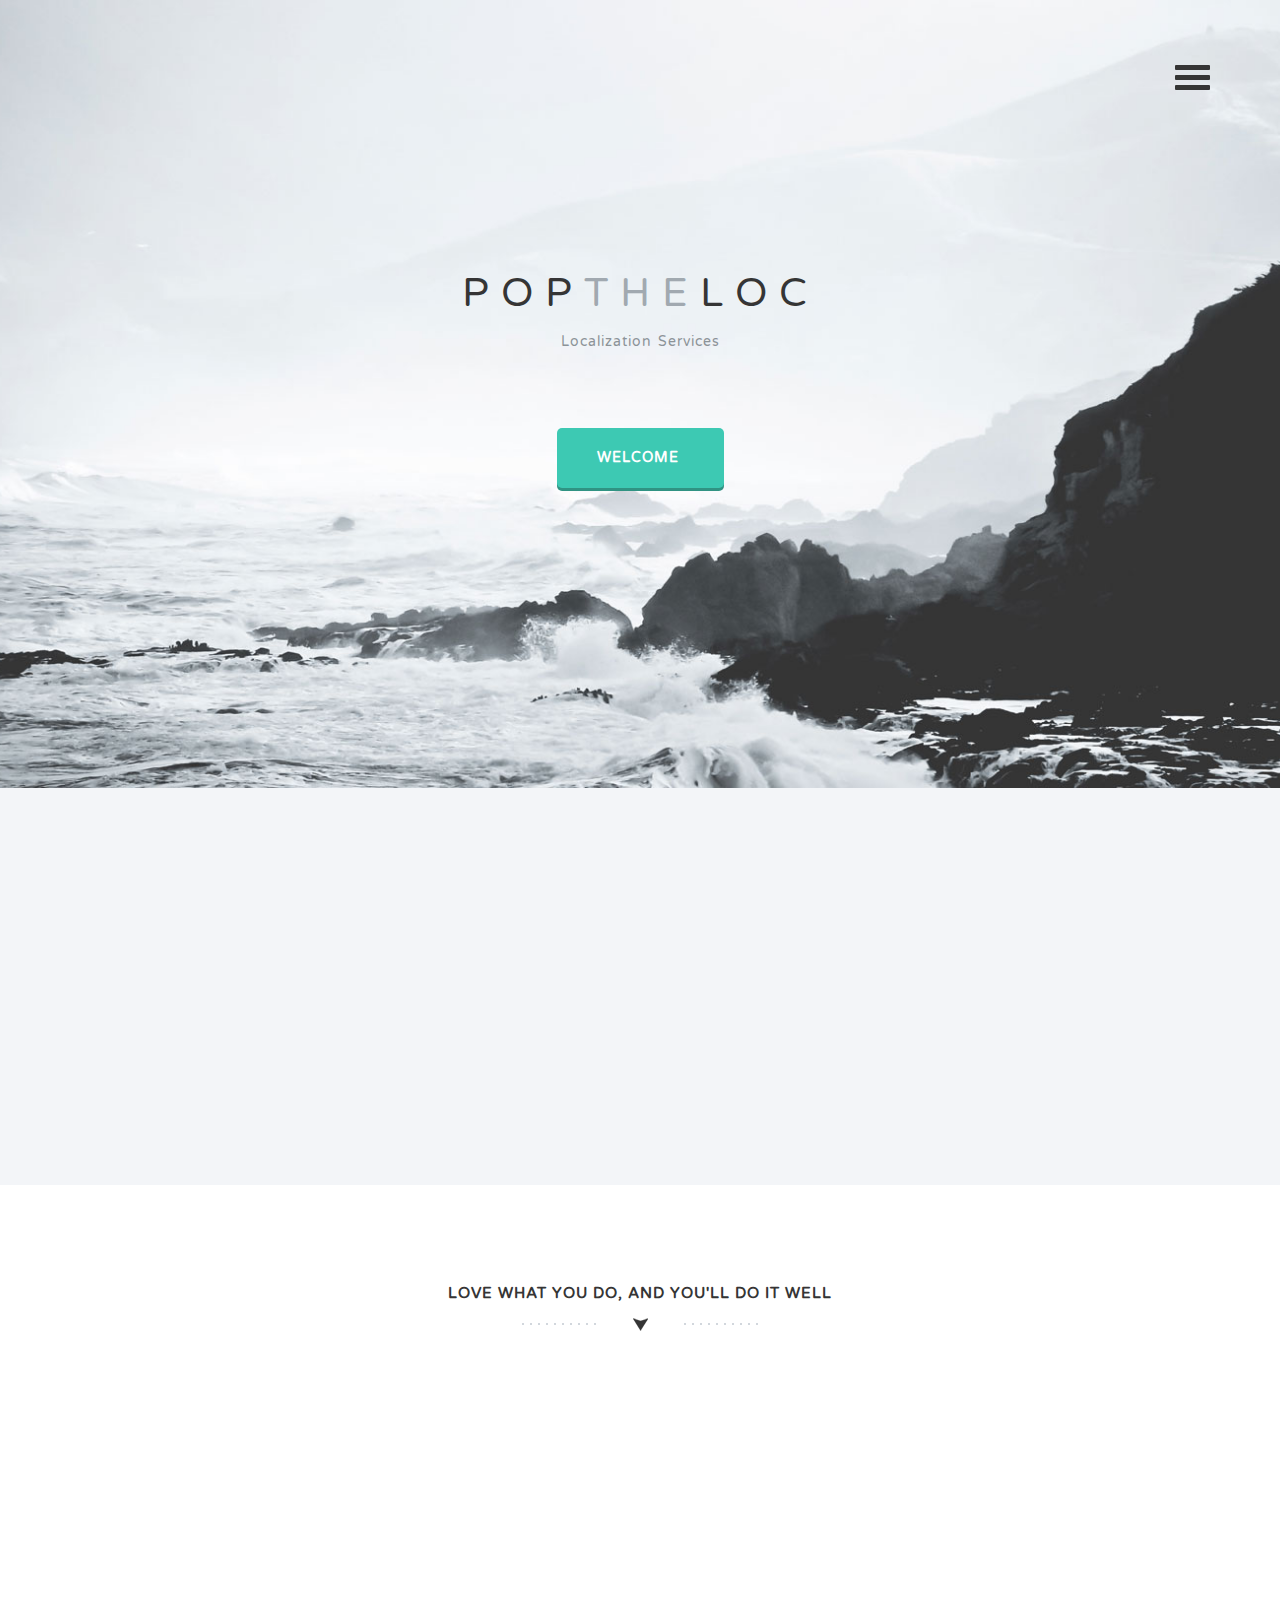
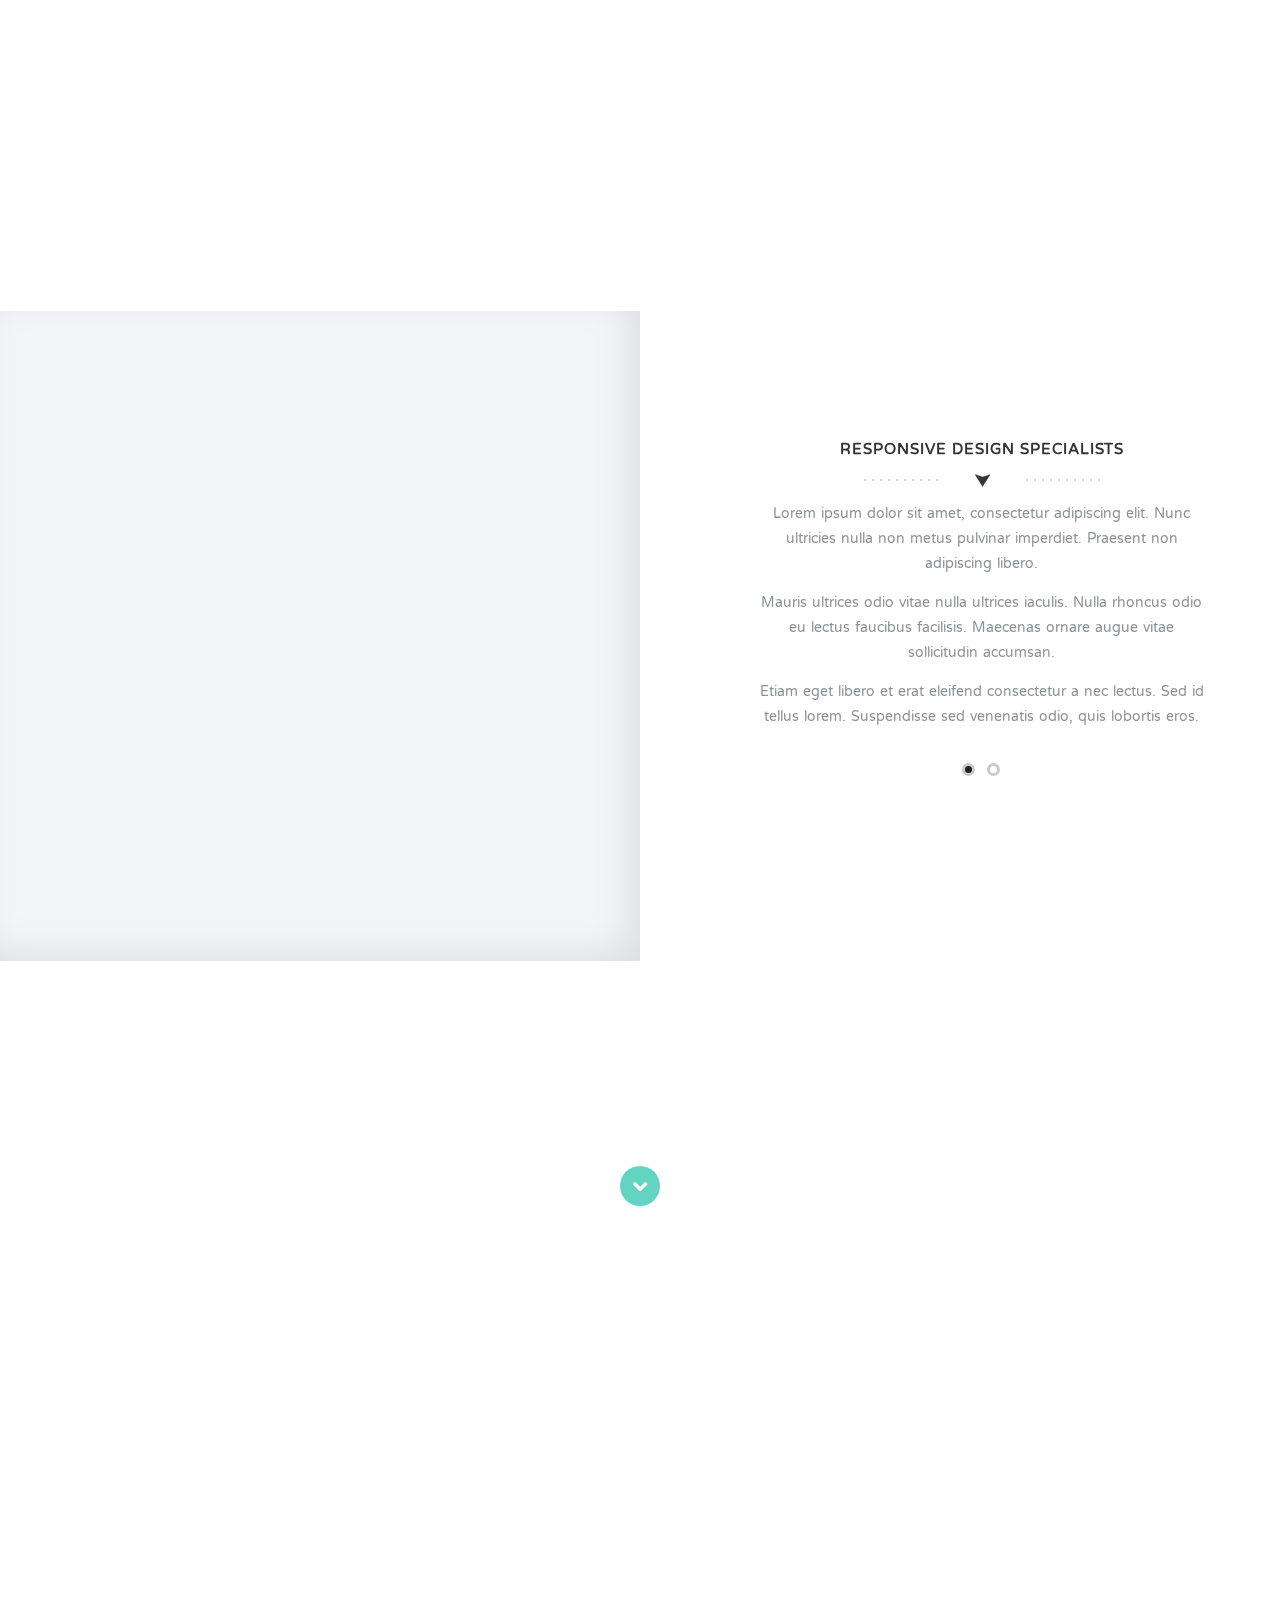
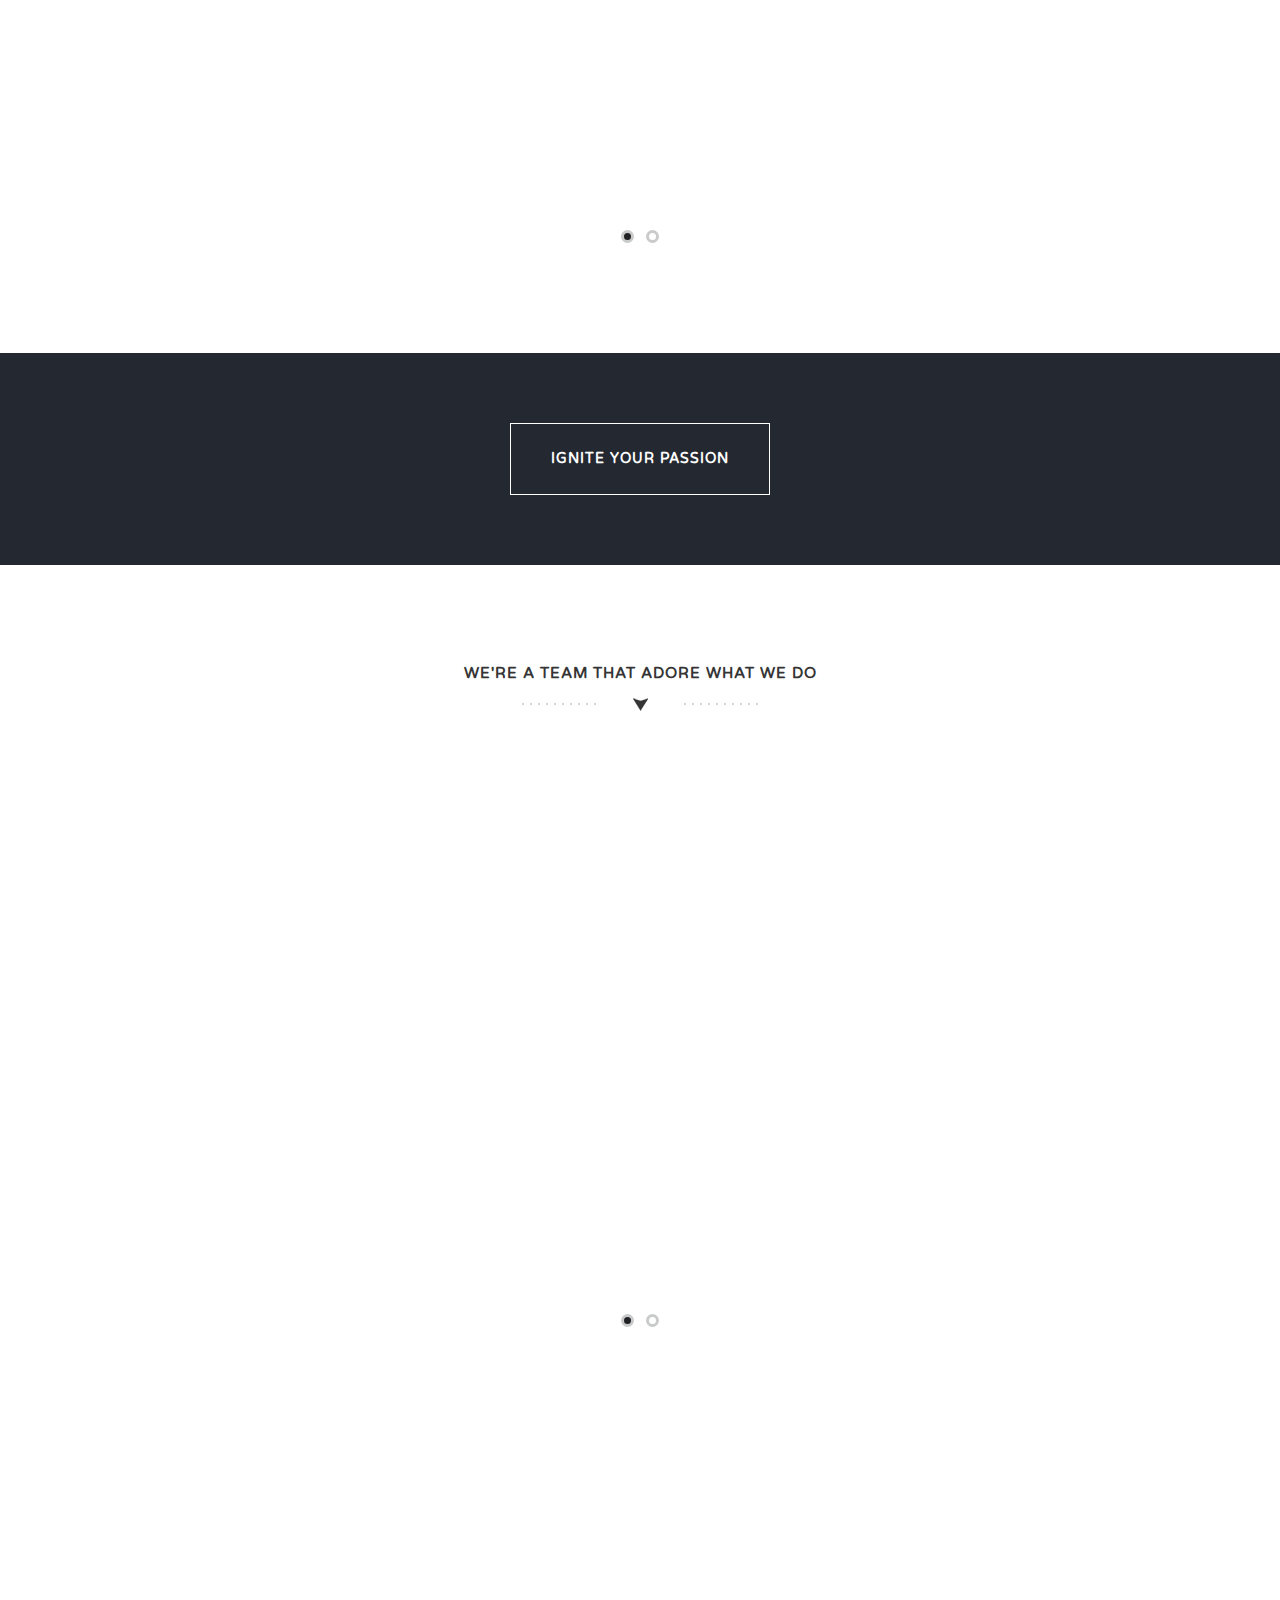
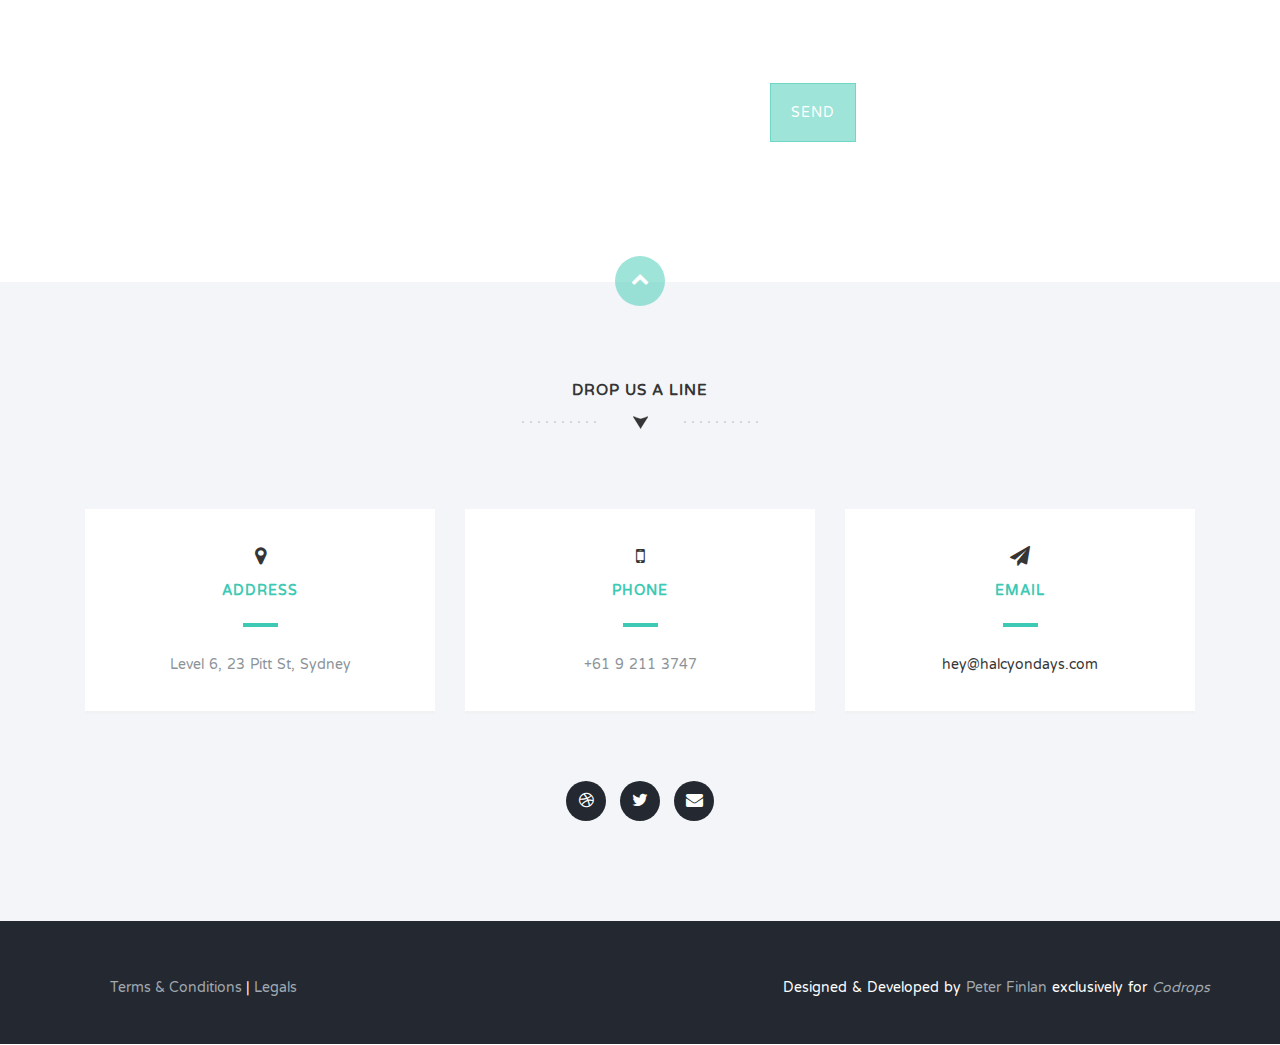
==== webroot_alt/index.html @ fd2ffe5c "added an alt webrooot" ====
<!DOCTYPE html>
<html lang="en">
  <head>
    <meta charset="utf-8">
    <meta http-equiv="X-UA-Compatible" content="IE=edge">
    <meta name="viewport" content="width=device-width, initial-scale=1">
    <title>PoptheLoc</title>
    <link href='http://fonts.googleapis.com/css?family=Varela+Round' rel='stylesheet' type='text/css'>
    <link href="css/bootstrap.min.css" rel="stylesheet">
    <link href="http://netdna.bootstrapcdn.com/font-awesome/4.1.0/css/font-awesome.min.css" rel="stylesheet">
    <link href="css/flexslider.css" rel="stylesheet" >
    <link href="css/styles.css" rel="stylesheet">
    <link href="css/queries.css" rel="stylesheet">
    <link href="css/animate.css" rel="stylesheet">
        <!-- HTML5 Shim and Respond.js IE8 support of HTML5 elements and media queries -->
        <!-- WARNING: Respond.js doesn't work if you view the page via file:// -->
        <!--[if lt IE 9]>
        <script src="https://oss.maxcdn.com/libs/html5shiv/3.7.0/html5shiv.js"></script>
        <script src="https://oss.maxcdn.com/libs/respond.js/1.4.2/respond.min.js"></script>
        <![endif]-->
      </head>
      <body id="top">
        <header id="home">
          <nav>
            <div class="container-fluid">
              <div class="row">
                <div class="col-md-8 col-md-offset-2 col-sm-8 col-sm-offset-2 col-xs-8 col-xs-offset-2">
                  <nav class="pull">
                    <ul class="top-nav">
                      <li><a href="#intro">Introduction <span class="indicator"><i class="fa fa-angle-right"></i></span></a></li>
                      <li><a href="#features">Features <span class="indicator"><i class="fa fa-angle-right"></i></span></a></li>
                      <li><a href="#responsive">Responsive Design <span class="indicator"><i class="fa fa-angle-right"></i></span></a></li>
                      <li><a href="#portfolio">Portfolio <span class="indicator"><i class="fa fa-angle-right"></i></span></a></li>
                      <li><a href="#team">Team <span class="indicator"><i class="fa fa-angle-right"></i></span></a></li>
                      <li><a href="#contact">Get in Touch <span class="indicator"><i class="fa fa-angle-right"></i></span></a></li>
                    </ul>
                  </nav>
                </div>
              </div>
            </div>
          </nav>
          <section class="hero" id="hero">
            <div class="container">
              <div class="row">
                <div class="col-md-12 text-right navicon">
                  <a id="nav-toggle" class="nav_slide_button" href="#"><span></span></a>
                </div>
              </div>
              <div class="row">
                <div class="col-md-8 col-md-offset-2 text-center inner">
                  <h1 class="animated fadeInDown">POP<span>THE</span>LOC</h1>
                  <p class="animated fadeInUp delay-05s">Localization Services</p>
                </div>
              </div>
              <div class="row">
                <div class="col-md-6 col-md-offset-3 text-center">
                  <a href="#features" class="learn-more-btn">welcome <i class="fa fa-happy"></i></a>
                </div>
              </div>
            </div>
          </section>
        </header>
        <section class="intro text-center section-padding" id="intro">
          <div class="container">
            <div class="row">
              <div class="col-md-8 col-md-offset-2 wp1">
                <h1 class="arrow">A Creative Portfolio Template</h1>
                <p>Sed a lorem quis neque interdum <a href="#">consequat ut sed sem</a>. Duis quis tempor nunc. Interdum et malesuada fames ac ante ipsum primis in faucibus. Praesent id tempor ipsum. Fusce at massa ac nunc porta fringilla sed eget neque. Quisque quis pretium nulla. Fusce eget bibendum neque, vel volutpat augue. Lorem ipsum dolor sit amet, consectetur adipiscing elit. Interdum et malesuada fames ac ante ipsum primis in faucibus.</p>
              </div>
            </div>
          </div>
        </section>
        <section class="features text-center section-padding" id="features">
          <div class="container">
            <div class="row">
              <div class="col-md-12">
                <h1 class="arrow">Love what you do, and you'll do it well</h1>
                <div class="features-wrapper">
                  <div class="col-md-4 wp2">
                    <div class="icon">
                      <i class="fa fa-laptop shadow"></i>
                    </div>
                    <h2>Digital Design</h2>
                    <p>Lorem ipsum dolor sit amet, consectetur adipiscing elit. Sed a lorem quis neque interdum consequat ut sed sem. Duis quis tempor nunc. Interdum et malesuada fames ac ante ipsum
                    primis in faucibus.</p>
                  </div>
                  <div class="col-md-4 wp2 delay-05s">
                    <div class="icon">
                      <i class="fa fa-code shadow"></i>
                    </div>
                    <h2>Web Development</h2>
                    <p>Lorem ipsum dolor sit amet, consectetur adipiscing elit. Sed a lorem quis neque interdum consequat ut sed sem. Duis quis tempor nunc. Interdum et malesuada fames ac ante ipsum
                    primis in faucibus.</p>
                  </div>
                  <div class="col-md-4 wp2 delay-1s">
                    <div class="icon">
                      <i class="fa fa-heart shadow"></i>
                    </div>
                    <h2>Creative Direction</h2>
                    <p>Lorem ipsum dolor sit amet, consectetur adipiscing elit. Sed a lorem quis neque interdum consequat ut sed sem. Duis quis tempor nunc. Interdum et malesuada fames ac ante ipsum
                    primis in faucibus.</p>
                  </div>
                  <div class="clearfix"></div>
                </div>
              </div>
            </div>
          </div>
        </section>
        <section class="text-center" id="responsive">
          <div class="container-fluid nopadding responsive-services">
            <div class="wrapper">
              <div class="iphone">
                <div class="wp3"></div>
              </div>
              <div class="fluid-white"></div>
            </div>
            <div class="container designs">
              <div class="row">
                <div class="col-md-5 col-md-offset-7">
                  <div id="servicesSlider">
                    <ul class="slides">
                      <li>
                        <h1 class="arrow">Responsive Design Specialists</h1>
                        <p>Lorem ipsum dolor sit amet, consectetur adipiscing elit. Nunc ultricies nulla non metus pulvinar imperdiet. Praesent non adipiscing libero. </p>
                        <p>
                        Mauris ultrices odio vitae nulla ultrices iaculis. Nulla rhoncus odio eu lectus faucibus facilisis. Maecenas ornare augue vitae sollicitudin accumsan. </p>
                        <p>Etiam eget libero et erat eleifend consectetur a nec lectus. Sed id tellus lorem. Suspendisse sed venenatis odio, quis lobortis eros.</p>
                      </li>
                      <li>
                        <h1 class="arrow">Bootstrap Professionals</h1>
                        <p>Lorem ipsum dolor sit amet, consectetur adipiscing elit. Nunc ultricies nulla non metus pulvinar imperdiet. Praesent non adipiscing libero. </p>
                        <p>
                        Mauris ultrices odio vitae nulla ultrices iaculis. Nulla rhoncus odio eu lectus faucibus facilisis. Maecenas ornare augue vitae sollicitudin accumsan. </p>
                        <p>Etiam eget libero et erat eleifend consectetur a nec lectus. Sed id tellus lorem. Suspendisse sed venenatis odio, quis lobortis eros.</p>
                      </li>
                    </ul>
                  </div>
                </div>
              </div>
            </div>
          </div>
        </section>
        <section class="swag text-center">
          <div class="container">
            <div class="row">
              <div class="col-md-8 col-md-offset-2">
                <h1>I got 99 Problems<span>but <em>design</em> 'aint one</span></h1>
                <a href="#portfolio" class="down-arrow-btn"><i class="fa fa-chevron-down"></i></a>
              </div>
            </div>
          </div>
        </section>
        <section class="portfolio text-center section-padding" id="portfolio">
          <div class="container">
            <div class="row">
              <div id="portfolioSlider">
                <ul class="slides">
                  <li>
                    <div class="col-md-4 wp4">
                      <div class="overlay-effect effects clearfix">
                        <div class="img">
                          <img src="img/portfolio-01.jpg" alt="Portfolio Item">
                          <div class="overlay">
                            <a href="#" class="expand"><i class="fa fa-search"></i><br>View More</a>
                            <a class="close-overlay hidden">x</a>
                          </div>
                        </div>
                      </div>
                      <h2>Creative Minds</h2>
                      <p>Lorem ipsum dolor sit amet, consectetur adipiscing elit. Nunc ultricies nulla non metus pulvinar imperdiet. Praesent non adipiscing libero.</p>
                    </div>
                    <div class="col-md-4 wp4 delay-05s">
                      <div class="overlay-effect effects clearfix">
                        <div class="img">
                          <img src="img/portfolio-02.jpg" alt="Portfolio Item">
                          <div class="overlay">
                            <a href="#" class="expand"><i class="fa fa-search"></i><br>View More</a>
                            <a class="close-overlay hidden">x</a>
                          </div>
                        </div>
                      </div>
                      <h2>Creative Hearts</h2>
                      <p>Lorem ipsum dolor sit amet, consectetur adipiscing elit. Nunc ultricies nulla non metus pulvinar imperdiet. Praesent non adipiscing libero.</p>
                    </div>
                    <div class="col-md-4 wp4 delay-1s">
                      <div class="overlay-effect effects clearfix">
                        <div class="img">
                          <img src="img/portfolio-03.jpg" alt="Portfolio Item">
                          <div class="overlay">
                            <a href="#" class="expand"><i class="fa fa-search"></i><br>View More</a>
                            <a class="close-overlay hidden">x</a>
                          </div>
                        </div>
                      </div>
                      <h2>Creative Ideas</h2>
                      <p>Lorem ipsum dolor sit amet, consectetur adipiscing elit. Nunc ultricies nulla non metus pulvinar imperdiet. Praesent non adipiscing libero.</p>
                    </div>
                  </li>
                  <li>
                    <div class="col-md-4 wp4">
                      <div class="overlay-effect effects clearfix">
                        <div class="img">
                          <img src="img/portfolio-01.jpg" alt="Portfolio Item">
                          <div class="overlay">
                            <a href="#" class="expand"><i class="fa fa-search"></i><br>View More</a>
                            <a class="close-overlay hidden">x</a>
                          </div>
                        </div>
                      </div>
                      <h2>Creative Minds</h2>
                      <p>Lorem ipsum dolor sit amet, consectetur adipiscing elit. Nunc ultricies nulla non metus pulvinar imperdiet. Praesent non adipiscing libero.</p>
                    </div>
                    <div class="col-md-4 wp4 delay-05s">
                      <div class="overlay-effect effects clearfix">
                        <div class="img">
                          <img src="img/portfolio-02.jpg" alt="Portfolio Item">
                          <div class="overlay">
                            <a href="#" class="expand"><i class="fa fa-search"></i><br>View More</a>
                            <a class="close-overlay hidden">x</a>
                          </div>
                        </div>
                      </div>
                      <h2>Creative Hearts</h2>
                      <p>Lorem ipsum dolor sit amet, consectetur adipiscing elit. Nunc ultricies nulla non metus pulvinar imperdiet. Praesent non adipiscing libero.</p>
                    </div>
                    <div class="col-md-4 wp4 delay-1s">
                      <div class="overlay-effect effects clearfix">
                        <div class="img">
                          <img src="img/portfolio-03.jpg" alt="Portfolio Item">
                          <div class="overlay">
                            <a href="#" class="expand"><i class="fa fa-search"></i><br>View More</a>
                            <a class="close-overlay hidden">x</a>
                          </div>
                        </div>
                      </div>
                      <h2>Creative Ideas</h2>
                      <p>Lorem ipsum dolor sit amet, consectetur adipiscing elit. Nunc ultricies nulla non metus pulvinar imperdiet. Praesent non adipiscing libero.</p>
                    </div>
                  </li>
                </ul>
              </div>
            </div>
          </div>
        </section>
        <div class="ignite-cta text-center">
          <div class="container">
            <div class="row">
              <div class="col-md-12">
                <a href="#" class="ignite-btn">Ignite Your Passion</a>
              </div>
            </div>
          </div>
        </div>
        <section class="team text-center section-padding" id="team">
          <div class="container">
            <div class="row">
              <div class="col-md-12">
                <h1 class="arrow">We're a team that adore what we do</h1>
              </div>
            </div>
            <div class="row">
              <div class="team-wrapper">
                <div id="teamSlider">
                  <ul class="slides">
                    <li>
                      <div class="col-md-4 wp5">
                        <img src="img/team-01.png" alt="Team Member">
                        <h2>Jon Snow</h2>
                        <p>Lorem ipsum dolor sit amet, consectetur adipiscing elit. Nunc ultricies nulla non metus pulvinar imperdiet. Praesent non adipiscing libero.</p>
                        <div class="social">
                          <ul class="social-buttons">
                            <li><a href="#" class="social-btn"><i class="fa fa-dribbble"></i></a></li>
                            <li><a href="#" class="social-btn"><i class="fa fa-twitter"></i></a></li>
                            <li><a href="#" class="social-btn"><i class="fa fa-envelope"></i></a></li>
                          </ul>
                        </div>
                      </div>
                      
                      <div class="col-md-4 wp5 delay-05s">
                        <img src="img/team-02.png" alt="Team Member">
                        <h2>Cersei Lannister</h2>
                        <p>Lorem ipsum dolor sit amet, consectetur adipiscing elit. Nunc ultricies nulla non metus pulvinar imperdiet. Praesent non adipiscing libero.</p>
                        <div class="social">
                          <ul class="social-buttons">
                            <li><a href="#" class="social-btn"><i class="fa fa-dribbble"></i></a></li>
                            <li><a href="#" class="social-btn"><i class="fa fa-twitter"></i></a></li>
                            <li><a href="#" class="social-btn"><i class="fa fa-envelope"></i></a></li>
                          </ul>
                        </div>
                      </div>
                      <div class="col-md-4 wp5 delay-1s">
                        <img src="img/team-03.png" alt="Team Member">
                        <h2>Jamie Lannister</h2>
                        <p>Lorem ipsum dolor sit amet, consectetur adipiscing elit. Nunc ultricies nulla non metus pulvinar imperdiet. Praesent non adipiscing libero.</p>
                        <div class="social">
                          <ul class="social-buttons">
                            <li><a href="#" class="social-btn"><i class="fa fa-dribbble"></i></a></li>
                            <li><a href="#" class="social-btn"><i class="fa fa-twitter"></i></a></li>
                            <li><a href="#" class="social-btn"><i class="fa fa-envelope"></i></a></li>
                          </ul>
                        </div>
                      </div>
                    </li>
                    <li>
                      <div class="col-md-4 wp5">
                        <img src="img/team-01.png" alt="Team Member">
                        <h2>Jon Snow</h2>
                        <p>Lorem ipsum dolor sit amet, consectetur adipiscing elit. Nunc ultricies nulla non metus pulvinar imperdiet. Praesent non adipiscing libero.</p>
                        <div class="social">
                          <ul class="social-buttons">
                            <li><a href="#" class="social-btn"><i class="fa fa-dribbble"></i></a></li>
                            <li><a href="#" class="social-btn"><i class="fa fa-twitter"></i></a></li>
                            <li><a href="#" class="social-btn"><i class="fa fa-envelope"></i></a></li>
                          </ul>
                        </div>
                      </div>
                      <div class="col-md-4 wp5 delay-05s">
                        <img src="img/team-02.png" alt="Team Member">
                        <h2>Cersei Lannister</h2>
                        <p>Lorem ipsum dolor sit amet, consectetur adipiscing elit. Nunc ultricies nulla non metus pulvinar imperdiet. Praesent non adipiscing libero.</p>
                        <div class="social">
                          <ul class="social-buttons">
                            <li><a href="#" class="social-btn"><i class="fa fa-dribbble"></i></a></li>
                            <li><a href="#" class="social-btn"><i class="fa fa-twitter"></i></a></li>
                            <li><a href="#" class="social-btn"><i class="fa fa-envelope"></i></a></li>
                          </ul>
                        </div>
                      </div>
                      <div class="col-md-4 wp5 delay-1s">
                        <img src="img/team-03.png" alt="Team Member">
                        <h2>Jamie Lannister</h2>
                        <p>Lorem ipsum dolor sit amet, consectetur adipiscing elit. Nunc ultricies nulla non metus pulvinar imperdiet. Praesent non adipiscing libero.</p>
                        <div class="social">
                          <ul class="social-buttons">
                            <li><a href="#" class="social-btn"><i class="fa fa-dribbble"></i></a></li>
                            <li><a href="#" class="social-btn"><i class="fa fa-twitter"></i></a></li>
                            <li><a href="#" class="social-btn"><i class="fa fa-envelope"></i></a></li>
                          </ul>
                        </div>
                      </div>
                    </li>
                  </ul>
                </div>
              </div>
            </div>
          </div>
        </section>
        <section class="subscribe text-center">
          <div class="container">
            <h1><i class="fa fa-paper-plane"></i><span>Subscribe to stay in the loop</span></h1>
            <form action="#">
              <input type="text" name="" value="" placeholder="" required>
              <input type="submit" name="" value="Send">
            </form>
          </div>
        </section>
        <section class="dark-bg text-center section-padding contact-wrap" id="contact">
          <a href="#top" class="up-btn"><i class="fa fa-chevron-up"></i></a>
          <div class="container">
            <div class="row">
              <div class="col-md-12">
                <h1 class="arrow">Drop us a line</h1>
              </div>
            </div>
            <div class="row contact-details">
              <div class="col-md-4">
                <div class="light-box box-hover">
                  <h2><i class="fa fa-map-marker"></i><span>Address</span></h2>
                  <p>Level 6, 23 Pitt St, Sydney</p>
                </div>
              </div>
              <div class="col-md-4">
                <div class="light-box box-hover">
                  <h2><i class="fa fa-mobile"></i><span>Phone</span></h2>
                  <p>+61 9 211 3747</p>
                </div>
              </div>
              <div class="col-md-4">
                <div class="light-box box-hover">
                  <h2><i class="fa fa-paper-plane"></i><span>Email</span></h2>
                  <p><a href="#">hey@halcyondays.com</a></p>
                </div>
              </div>
            </div>
            <div class="row">
              <div class="col-md-12">
                <ul class="social-buttons">
                  <li><a href="#" class="social-btn"><i class="fa fa-dribbble"></i></a></li>
                  <li><a href="#" class="social-btn"><i class="fa fa-twitter"></i></a></li>
                  <li><a href="#" class="social-btn"><i class="fa fa-envelope"></i></a></li>
                </ul>
              </div>
            </div>
          </div>
        </section>
        <footer>
          <div class="container">
            <div class="row">
              <div class="col-md-6">
                <ul class="legals">
                  <li><a href="#">Terms &amp; Conditions</a></li>
                  <li><a href="#">Legals</a></li>
                </ul>
              </div>
              <div class="col-md-6 credit">
                <p>Designed &amp; Developed by <a href="http://www.peterfinlan.com/">Peter Finlan</a> exclusively for <a href="http://tympanus.net/codrops/"><em>Codrops</em></a></p>
              </div>
            </div>
          </div>
        </footer>
        <!-- jQuery (necessary for Bootstrap's JavaScript plugins) -->
        <script src="https://ajax.googleapis.com/ajax/libs/jquery/1.11.0/jquery.min.js"></script>
        <!-- Include all compiled plugins (below), or include individual files as needed -->
        <script src="js/waypoints.min.js"></script>
        <script src="js/bootstrap.min.js"></script>
        <script src="js/scripts.js"></script>
        <script src="js/jquery.flexslider.js"></script>
        <script src="js/modernizr.js"></script>
      </body>
    </html>
---- webroot_alt/css/styles.css ----
/* ! normalize.css v1.0.0 | MIT License | git.io/normalize */
 
/* ==========================================================================
HTML5 display definitions
========================================================================== */
 
/* * Corrects `block` display not defined in IE 6/7/8/9 and Firefox 3. */
 
article, aside, details, figcaption, figure, footer, header, hgroup, nav, section, summary { display: block; }
/* * Corrects `inline-block` display not defined in IE 6/7/8/9 and Firefox 3. */
audio, canvas, video { display: inline-block; *display: inline; *zoom: 1; }
/* * Prevents modern browsers from displaying `audio` without controls.
* Remove excess height in iOS 5 devices. */
audio:not([controls]) { display: none; height: 0; }
/* * Addresses styling for `hidden` attribute not present in IE 7/8/9, Firefox 3, * and Safari 4.
* Known issue:no IE 6 support. */
[hidden] { display: none; }
/* ==========================================================================
Base
========================================================================== */
/* * 1. Corrects text resizing oddly in IE 6/7 when body `font-size` is set using
*    `em` units.
* 2. Prevents iOS text size adjust after orientation change, without disabling
*    user zoom. */
 
html { font-size: 100%; /* 1 */
	-webkit-text-size-adjust: 100%; /* 2 */
-ms-text-size-adjust: 100%; /* 2 */ }
html, html a { -webkit-font-smoothing: antialiased; text-shadow: 1px 1px 1px rgba(0, 0, 0, 0.004); }
/* * Addresses `font-family` inconsistency between `textarea` and other form
* elements. */
html, button, input, select, textarea { font-family: 'Varela Round', sans-serif; }
/* * Addresses margins handled incorrectly in IE 6/7. */
body { margin: 0; font-family: 'Varela Round', sans-serif; }
/* ==========================================================================
Links
========================================================================== */
/* * Addresses `outline` inconsistency between Chrome and other browsers. */
 
a:focus { outline: thin dotted; }
/* * Improves readability when focused and also mouse hovered in all browsers. */
a:active, a:hover { outline: 0; }
/* ==========================================================================
Typography
========================================================================== */
/* * Addresses font sizes and margins set differently in IE 6/7.
* Addresses font sizes within `section` and `article` in Firefox 4+, Safari 5, * and Chrome. */
 
h1 { font-size: 2em; margin: 0.67em 0; color: #353535; }
h2 { font-size: 1.5em; margin: 0.83em 0; }
h3 { font-size: 1.17em; margin: 1em 0; }
h4 { font-size: 1em; margin: 1.33em 0; }
h5 { font-size: 0.83em; margin: 1.67em 0; }
h6 { font-size: 0.75em; margin: 2.33em 0; }
/* * Addresses styling not present in IE 7/8/9, Safari 5, and Chrome. */
abbr[title] { border-bottom: 1px dotted; }
/* * Addresses style set to `bolder` in Firefox 3+, Safari 4/5, and Chrome. */
b, strong { font-weight: bold; }
blockquote { margin: 1em 40px; }
/* * Addresses styling not present in Safari 5 and Chrome. */
dfn { font-style: italic; }
/* * Addresses styling not present in IE 6/7/8/9. */
mark { background: #ff0; color: #000; }
/* * Addresses margins set differently in IE 6/7. */
p, pre { margin: 1em 0; }
/* * Corrects font family set oddly in IE 6, Safari 4/5, and Chrome. */
code, kbd, pre, samp { font-family: monospace, serif; _font-family: 'courier new', monospace; font-size: 1em; }
/* * Improves readability of pre-formatted text in all browsers. */
pre { white-space: pre; white-space: pre-wrap; word-wrap: break-word; }
/* * Addresses CSS quotes not supported in IE 6/7. */
q { quotes: none; }
/* * Addresses `quotes` property not supported in Safari 4. */
q:before, q:after { content: ''; content: none; }
small { font-size: 75%; }
/* * Prevents `sub` and `sup` affecting `line-height` in all browsers. */
sub, sup { font-size: 75%; line-height: 0; position: relative; vertical-align: baseline; }
sup { top: -0.5em; }
sub { bottom: -0.25em; }
/* ==========================================================================
Lists
========================================================================== */
/* * Addresses margins set differently in IE 6/7. */
 
dl, menu, ol, ul { margin: 1em 0; }
dd { margin: 0 0 0 40px; }
/* * Addresses paddings set differently in IE 6/7. */
menu, ol, ul { padding: 0 0 0 40px; }
/* * Corrects list images handled incorrectly in IE 7. */
nav ul, nav ol { list-style: none; list-style-image: none; }
/* ==========================================================================
Embedded content
========================================================================== */
/* * 1. Removes border when inside `a` element in IE 6/7/8/9 and Firefox 3.
* 2. Improves image quality when scaled in IE 7. */
 
img { border: 0; /* 1 */
-ms-interpolation-mode: bicubic; /* 2 */ }
/* * Corrects overflow displayed oddly in IE 9. */
svg:not(:root) { overflow: hidden; }
/* ==========================================================================
Figures
========================================================================== */
/* * Addresses margin not present in IE 6/7/8/9, Safari 5, and Opera 11. */
 
figure { margin: 0; }
/* ==========================================================================
Forms
========================================================================== */
/* * Corrects margin displayed oddly in IE 6/7. */
 
form { margin: 0; }
/* * Define consistent border, margin, and padding. */
fieldset { border: 1px solid #c0c0c0; margin: 0 2px; padding: 0.35em 0.625em 0.75em; }
/* * 1. Corrects color not being inherited in IE 6/7/8/9.
* 2. Corrects text not wrapping in Firefox 3.
* 3. Corrects alignment displayed oddly in IE 6/7. */
legend { border: 0; /* 1 */
	padding: 0; white-space: normal; /* 2 */
*margin-left: -7px; /* 3 */ }
/* * 1. Corrects font size not being inherited in all browsers.
* 2. Addresses margins set differently in IE 6/7, Firefox 3+, Safari 5, *    and Chrome.
* 3. Improves appearance and consistency in all browsers. */
button, input, select, textarea { font-size: 100%; /* 1 */
	margin: 0; /* 2 */
	vertical-align: baseline; /* 3 */
*vertical-align: middle; /* 3 */ }
/* * Addresses Firefox 3+ setting `line-height` on `input` using ` !important` in
* the UA stylesheet. */
button, input { line-height: normal; }
/* * 1. Avoid the WebKit bug in Android 4.0.* where (2) destroys native `audio`
*    and `video` controls.
* 2. Corrects inability to style clickable `input` types in iOS.
* 3. Improves usability and consistency of cursor style between image-type
*    `input` and others.
* 4. Removes inner spacing in IE 7 without affecting normal text inputs.
*    Known issue:inner spacing remains in IE 6. */
button, html input[type="button"], /* 1 */
input[type="reset"], input[type="submit"] { -webkit-appearance: button; /* 2 */
	cursor: pointer; /* 3 */
*overflow: visible; /* 4 */ }
/* * Re-set default cursor for disabled elements. */
button[disabled], input[disabled] { cursor: default; }
/* * 1. Addresses box sizing set to content-box in IE 8/9.
* 2. Removes excess padding in IE 8/9.
* 3. Removes excess padding in IE 7.
*    Known issue:excess padding remains in IE 6. */
input[type="checkbox"], input[type="radio"] { box-sizing: border-box; /* 1 */
	padding: 0; /* 2 */
	*height: 13px; /* 3 */
*width: 13px; /* 3 */ }
/* * 1. Addresses `appearance` set to `searchfield` in Safari 5 and Chrome.
* 2. Addresses `box-sizing` set to `border-box` in Safari 5 and Chrome
*    (include `-moz` to future-proof). */
input[type="search"] { -webkit-appearance: textfield; /* 1 */
	-moz-box-sizing: content-box; -webkit-box-sizing: content-box; /* 2 */
box-sizing: content-box; }
/* * Removes inner padding and search cancel button in Safari 5 and Chrome
* on OS X. */
input[type="search"]::-webkit-search-cancel-button, input[type="search"]::-webkit-search-decoration { -webkit-appearance: none; }
/* * Removes inner padding and border in Firefox 3+. */
button::-moz-focus-inner, input::-moz-focus-inner { border: 0; padding: 0; }
/* * 1. Removes default vertical scrollbar in IE 6/7/8/9.
* 2. Improves readability and alignment in all browsers. */
textarea { overflow: auto; /* 1 */
vertical-align: top; /* 2 */ }
/* ==========================================================================
Tables
========================================================================== */
/* * Remove most spacing between table cells. */
table { border-collapse: collapse; border-spacing: 0; }
/* ==========================================================================
Global Styles
========================================================================== */
a { color: #353535; -webkit-transition: all 0.5s; -moz-transition: all 0.5s; -o-transition: all 0.5s; transition: all 0.5s; }
a:hover, a:focus { color: #3dc9b3; text-decoration: none; }
p { color: #8c9398; word-spacing: 1px; line-height: 25px; font-size: 14px; }
h2 { font-size: 15px; color: #353535; text-transform: uppercase; font-weight: bold; }
h2::after { content: " "; border: solid 2px #3dc9b3; display: block; width: 35px; margin: 25px auto; }
.section-padding { padding: 90px 0 100px }
.dark-bg { background: #f3f5f8; }
.light-bg { background-color: #fff; }
.dark-box { background: #f3f5f8; -webkit-box-shadow: 0px 3px 0px 0px #f0f2f4; -moz-box-shadow: 0px 3px 0px 0px #f0f2f4; box-shadow: 0px 3px 0px 0px #f0f2f4; }
.light-box { background-color: #fff; -webkit-box-shadow: 0px 3px 0px 0px #f0f2f4; -moz-box-shadow: 0px 3px 0px 0px #f0f2f4; box-shadow: 0px 3px 0px 0px #f0f2f4; padding: 20px 0; }
.light-box:hover, .light-box:focus { -webkit-box-shadow: 0px 3px 0px 0px #3dc9b3; -moz-box-shadow: 0px 3px 0px 0px #3dc9b3; box-shadow: 0px 3px 0px 0px #3dc9b3; }
.box-hover { transition: all 500ms ease-in-out; -webkit-transition: all 500ms ease-in-out; -moz-transition: all 500ms ease-in-out; -o-transition: all 500ms ease-in-out; }
.box-hover:hover, .box-hover:focus { transform: translate(0, -15px); -webkit-transform: translate(0, -15px); -ms-transform: translate(0, -15px); }
.wrapper { height: 650px; }
.nopadding { padding: 0; }
.inner { padding-top: 170px; }
/* ==========================================================================
Navigation
========================================================================== */
nav { background-color: #242830; margin-top: -1px; }
nav ul { list-style: none; padding: 0; }
nav ul li { color: rgba(255, 255, 255, 0.6); display: block; border-bottom: 1px dotted rgba(255, 255, 255, 0.2); transition: all 0.5s ease; -moz-transition: all 0.5s ease; -webkit-transition: all 0.5s ease; -o-transition: all 0.5s ease; padding-left: 0; position: relative; }
nav ul li:last-child { border: none; }
nav ul li a { color: rgba(255, 255, 255, 0.6); display: block; padding: 20px; transition: all 0.5s ease; -moz-transition: all 0.5s ease; -webkit-transition: all 0.5s ease; -o-transition: all 0.5s ease; padding-left: 0; position: relative; }
nav ul li a:hover, nav ul li a:focus { text-decoration: none; color: rgba(255, 255, 255, 1); }
#nav-toggle { position: absolute; right: 15px; top: 0; }
#nav-toggle { cursor: pointer; padding: 10px 35px 16px 0px; }
#nav-toggle span, #nav-toggle span:before, #nav-toggle span:after { cursor: pointer; border-radius: 1px; -moz-border-radius: 1px; -webkit-border-radius: 1px; -o-border-radius: 1px; height: 5px; width: 35px; background: #353535; position: absolute; display: block; content: ''; }
#nav-toggle span:before { top: -10px; }
#nav-toggle span:after { bottom: -10px; }
#nav-toggle span, #nav-toggle span:before, #nav-toggle span:after { transition: all 500ms ease-in-out; -webkit-transition: all 500ms ease-in-out; -moz-transition: all 500ms ease-in-out; -o-transition: all 500ms ease-in-out; }
#nav-toggle.active span { background-color: transparent; }
#nav-toggle.active span:before, #nav-toggle.active span:after { top: 0; }
#nav-toggle.active span:before { transform: rotate(45deg); -webkit-transform: rotate(45deg); -ms-transform: rotate(45deg); }
#nav-toggle.active span:after { transform: translateY(-10px) rotate(-45deg); -webkit-transform: translateY(-10px) rotate(-45deg); -ms-transform: translateY(-10px) rotate(-45deg); top: 10px; }
.navicon { position: relative; height: 26px; }
.indicator { position: absolute; right: 0 !important; }
.pull { display: none; }
/* ==========================================================================
Hero
========================================================================== */
.hero { background: url('../img/hero-bg.jpg') no-repeat center center; -webkit-background-size: cover; -moz-background-size: cover; -o-background-size: cover; background-size: cover; padding: 65px 0 300px 0; height: auto; }
.hero h1 { font-size: 40px; letter-spacing: 12px; margin: 10px; }
.hero h1 span { color: #a1a9b0; display: inline-block; }
.hero p { letter-spacing: 1px; }
.learn-more-btn { background: rgba(61, 201, 179, 1); padding: 20px 40px; border-radius: 5px; -moz-border-radius: 5px; -webkit-border-radius: 5px; -o-border-radius: 5px; color: #fff; text-transform: uppercase; letter-spacing: 1px; display: inline-block; -webkit-box-shadow: 0px 3px 0px 0px #309383; -moz-box-shadow: 0px 3px 0px 0px #309383; box-shadow: 0px 3px 0px 0px #309383; margin: 60px 0 0; font-weight: bold; }
.learn-more-btn:hover, .learn-more-btn:focus { background: rgba(61, 201, 179, 0.6); color: #fff; }
/* ==========================================================================
Intro
========================================================================== */
.intro { background: #f3f5f8; }
.intro p { margin: 50px 0 0; }
h1.arrow { font-size: 15px; text-transform: uppercase; color: #353535; letter-spacing: 1px; background: url('../img/h1-bg.png') no-repeat center bottom; padding-bottom: 30px; font-weight: bold; }
/* ==========================================================================
Features
========================================================================== */
.features-wrapper, .team-wrapper { margin: 70px 0 0; }
.shadow { text-shadow: rgb(55, 181, 161) 1px 1px, rgb(55, 181, 161) 2px 2px, rgb(55, 181, 161) 3px 3px, rgb(55, 181, 161) 4px 4px, rgb(55, 181, 161) 5px 5px, rgb(55, 181, 161) 6px 6px, rgb(55, 181, 161) 7px 7px, rgb(55, 181, 161) 8px 8px, rgb(55, 181, 161) 9px 9px, rgb(55, 181, 161) 10px 10px, rgb(55, 181, 161) 11px 11px, rgb(55, 181, 161) 12px 12px, rgb(55, 182, 162) 13px 13px, rgb(55, 183, 163) 14px 14px, rgb(56, 184, 164) 15px 15px, rgb(56, 185, 165) 16px 16px, rgb(56, 186, 166) 17px 17px, rgb(57, 187, 167) 18px 18px, rgb(57, 188, 168) 19px 19px, rgb(57, 189, 169) 20px 20px, rgb(58, 191, 170) 21px 21px, rgb(58, 192, 171) 22px 22px, rgb(58, 193, 172) 23px 23px, rgb(59, 194, 173) 24px 24px, rgb(59, 195, 174) 25px 25px, rgb(59, 196, 175) 26px 26px, rgb(60, 197, 176) 27px 27px, rgb(60, 198, 177) 28px 28px, rgb(60, 199, 178) 29px 29px, rgb(61, 201, 179) 30px 30px; }
.icon { height: 175px; width: 175px; line-height: 175px; max-width: 100%; background: #3dc9b3; border-radius: 50%; -o-border-radius: 50%; -moz-border-radius: 50%; -webkit-border-radius: 50%; display: block; color: #fff; font-size: 55px; text-align: center; vertical-align: middle; position: relative; margin: 0 auto 50px; }
/* ==========================================================================
iPhone Section
========================================================================== */
.iphone { width: 50%; background: #f3f5f8; float: left; height: 100%; box-shadow: inset -15px -11px 40px -6px rgba(0, 0, 0, 0.1); -moz-box-shadow: inset -15px -11px 40px -6px rgba(0, 0, 0, 0.1); -webkit-box-shadow: inset -15px -11px 40px -6px rgba(0, 0, 0, 0.1); z-index: 1; }
.fluid-white { width: 50%; background: #fff; float: right; height: 100%; z-index: 2; }
.responsive-services { position: relative; }
/* ==========================================================================
Swag
========================================================================== */
.swag { background: url('../img/plants-bg.jpg') no-repeat center center; -webkit-background-size: cover; -moz-background-size: cover; -o-background-size: cover; background-size: cover; background-attachment: fixed; padding: 50px 0; }
.swag h1 { color: #fff; font-size: 40px; text-transform: uppercase; letter-spacing: 5px; }
.swag h1 span { display: block; font-size: 25px; margin-top: 20px; }
.down-arrow-btn { width: 40px; height: 40px; border-radius: 50%; -moz-border-radius: 50%; -webkit-border-radius: 50%; -o-border-radius: 50%; background: rgba(61, 201, 179, 0.8); display: inline-block; margin: 10px auto 20px; color: #fff; font-size: 16px; line-height: 40px; text-align: center; }
.down-arrow-btn:hover, .down-arrow-btn:focus { color: #fff; background: rgba(61, 201, 179, 1); }
/* ==========================================================================
Portfolio
========================================================================== */
.effects { padding-left: 15px; }
.effects .img { position: relative; margin-bottom: 50px; position: relative; z-index: 1; overflow: hidden; }
.effects .img:nth-child(n) { margin-right: 5px; }
.effects .img:first-child { margin-left: -15px; }
.effects .img:last-child { margin-right: 0; }
.effects .img img { display: block; margin: 0; padding: 0; height: auto; }
.overlay { display: block; position: absolute; z-index: 20; background: rgba(100, 194, 158, 0.8); overflow: hidden; transition: all 0.5s; -webkit-transition: all 0.5s; -moz-transition: all 0.5s; -o-transition: all 0.5s; }
a.close-overlay { display: block; position: absolute; top: 0; right: 0; z-index: 100; width: 45px; height: 45px; font-size: 20px; font-weight: 700; color: #fff; line-height: 45px; text-align: center; background-color: #000; cursor: pointer; }
a.close-overlay.hidden { display: none; }
a.expand { display: block; position: absolute; z-index: 100; text-align: center; color: #fff; font-weight: 600; font-size: 14px; text-transform: uppercase; line-height: 30px; }
.overlay-effect .img i { font-size: 30px; }
.overlay-effect .overlay { bottom: 0; left: 0; right: 0; width: 100%; height: 100%; opacity: 0; }
.overlay-effect .overlay a.expand { left: 0; right: 0; bottom: 47%; margin: 0 auto -30px auto; }
.overlay-effect .img.hover .overlay { height: 100%; opacity: 1; }
.img img { width: -webkit-calc(100% + 40px) !important; width: calc(100% + 40px) !important; -webkit-transition: opacity 0.35s, -webkit-transform 0.35s; transition: opacity 0.35s, transform 0.35s; -moz-transition: opacity 0.35s, -moz-transform 0.35s; -o-transition: opacity 0.35s, -o-transform 0.35s; -webkit-transform: translate3d(-40px, 0, 0); transform: translate3d(-40px, 0, 0); -ms-transform: translate3d(-40px, 0, 0); }
.img:hover img { -webkit-transform: translate3d(0, 0, 0); transform: translate3d(0, 0, 0); -ms-transform: translate3d(-40px, 0, 0); }
.designs { position: absolute; left: 0; right: 0; margin-left: auto; margin-right: auto; top: 50px; }
/* ==========================================================================
Subscribe
========================================================================== */
.subscribe { background: url('../img/keyboard-bg.jpg') no-repeat center center; -webkit-background-size: cover; -moz-background-size: cover; -o-background-size: cover; background-size: cover; background-attachment: fixed; padding: 120px 0 140px; }
.subscribe h1 { color: #fff; margin-bottom: 40px; }
.subscribe h1 span { display: block; font-size: 15px; text-transform: uppercase; font-weight: bold; margin-top: 20px; letter-spacing: 1px; }
.subscribe input[type=text] { background-color: rgba(255, 255, 255, 0.1); border: solid 1px #fff; padding: 20px; width: 30%; color: #fff; }
.subscribe input[type=submit] { background: rgba(61, 201, 179, 0.5); border: solid 1px rgba(61, 201, 179, 0.5); padding: 20px; color: #fff; text-transform: uppercase; letter-spacing: 1px; transition: all 0.5s ease; -moz-transition: all 0.5s ease; -webkit-transition: all 0.5s ease; -o-transition: all 0.5s ease; }
.subscribe input[type=submit]:hover { background: rgba(61, 201, 179, 1); border: solid 1px rgba(61, 201, 179, 1); color: #fff; }
/* ==========================================================================
CTA
========================================================================== */
.ignite-cta { background-color: #242830; padding: 70px 0; }
.ignite-btn { display: inline-block; padding: 25px 40px; color: #fff; border: solid 1px #fff; text-transform: uppercase; font-weight: bold; letter-spacing: 1px; }
.ignite-btn:hover, .ignite-btn:focus { color: #3dc9b3; border: solid 1px #3dc9b3; }
/* ==========================================================================
Team
========================================================================== */
.team img { margin-bottom: 40px; }
ul.social-buttons { list-style: none; margin: 0; padding: 0; }
ul.social-buttons li { display: inline-block; margin-right: 10px; }
ul.social-buttons li:last-child { margin-right: 0; }
.social-btn { width: 40px; height: 40px; border-radius: 50%; -moz-border-radius: 50%; -webkit-border-radius: 50%; -o-border-radius: 50%; background: #242830; display: inline-block; color: #fff; font-size: 17px; line-height: 40px; text-align: center; }
.social-btn:hover, .social-btn:focus { background: #3dc9b3; color: #fff; }
.social { margin-top: 25px }
/* ==========================================================================
Contact
========================================================================== */
.up-btn { width: 50px; height: 50px; border-radius: 50%; -moz-border-radius: 50%; -webkit-border-radius: 50%; -o-border-radius: 50%; background: rgba(61, 201, 179, 0.5); display: block; margin: 0 auto; color: #fff; font-size: 18px; line-height: 46px; text-align: center; position: absolute; top: -26px; left: 0; right: 0; margin-left: auto; margin-right: auto; }
.up-btn:hover, up-btn:focus { color: #fff; background: rgba(61, 201, 179, 1); }
.contact-details { margin: 70px 0; }
.contact-details h2 { font-size: 20px; }
.contact-details h2 span { display: block; color: #3dc9b3; text-transform: uppercase; letter-spacing: 1px; font-size: 14px; margin-top: 15px; }
.contact-wrap { position: relative; }
/* ==========================================================================
Footer
========================================================================== */
footer a { color: #a1a9b0; }
footer { background-color: #242830; padding: 40px 0 30px; }
footer p { color: #fff; }
ul.legals { list-style: none; color: #fff; line-height: 25px; }
ul.legals li { display: inline-block; }
ul.legals li::after { content: " |"; }
ul.legals li:last-child::after { content: ""; }
.legals { text-align: left; }
.credit { text-align: right; }
/* ==========================================================================
FlexSlider Custom CSS
========================================================================== */
#servicesSlider { margin-top: 70px; }
ul.slides li { margin-bottom: 20px; }
/* ==========================================================================
Waypoints
========================================================================== */
.wp1, .wp2, .wp3, .wp4, .wp5, .wp6 { visibility: hidden; }
.bounceInLeft, .bounceInRight, .fadeInUp, .fadeInUpDelay, .fadeInDown, .fadeInUpD, .fadeInLeft, .fadeInRight { visibility: visible; }
.delay-05s { animation-delay: 0.5s; -webkit-animation-delay: 0.5s; }
.delay-1s { animation-delay: 1s; -webkit-animation-delay: 1s; }
.wp3 { background: url('../img/iphone-bg.png') no-repeat center center; background-position: 200px 10px; height: 100%; }
---- webroot_alt/css/queries.css ----
/* 320px (iPhone) */
@media screen and (max-width:320px) {
}
/* 480px (WVGA - Low End Windows Phone) */
@media screen and (max-width:480px) {
	.wrapper { background: #f3f5f8; height: 640px; }
	.iphone { display: none; }
	.fluid-white { display: none; }
	.wp2, .wp4, .wp5, .light-box { margin-bottom: 30px; }
	.legals { text-align: center; margin: 0; padding: 0; }
	.credit { text-align: center; }
}
/* xGA iPad */
@media screen and (max-width:1024px) {
	.wp3 { background-position: 50px 0; }
	.swag { background-attachment: scroll; }
	.subscribe { background-attachment: scroll; }
}
/* 1200px (Small Desktop, Netbook) */
@media screen and (max-width:1280px) {
	.wp3 { background-position: 50px 0; }
}
/* Bootstrap 990px Breakpoint to 480px */
@media screen and (min-width:480px) and (max-width:991px) {
	.iphone { display: none; }
	.fluid-white { display: none; }
	.wrapper { background: #f3f5f8; height: 540px; }
	.wp2, .wp4, .wp5, .light-box { margin-bottom: 30px; }
	.legals { text-align: center; margin: 0; padding: 0; }
	.credit { text-align: center; }
}
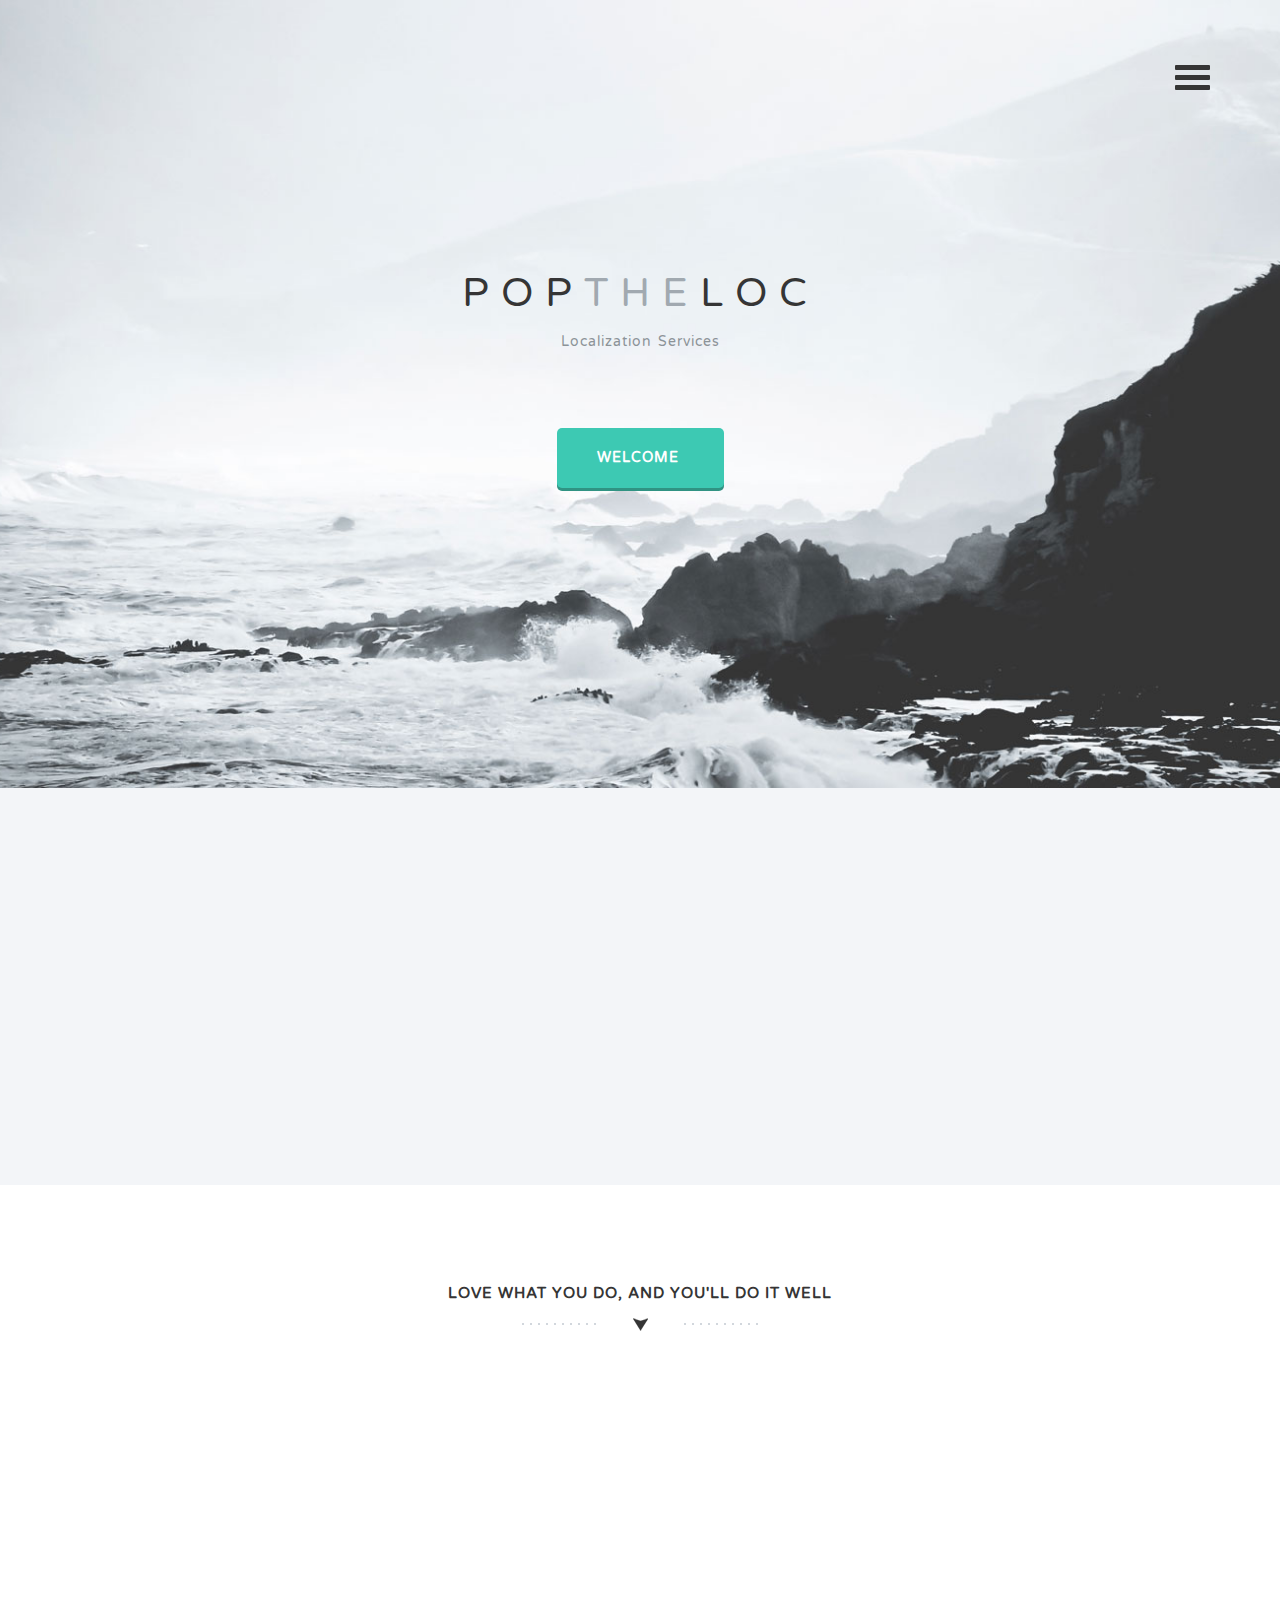
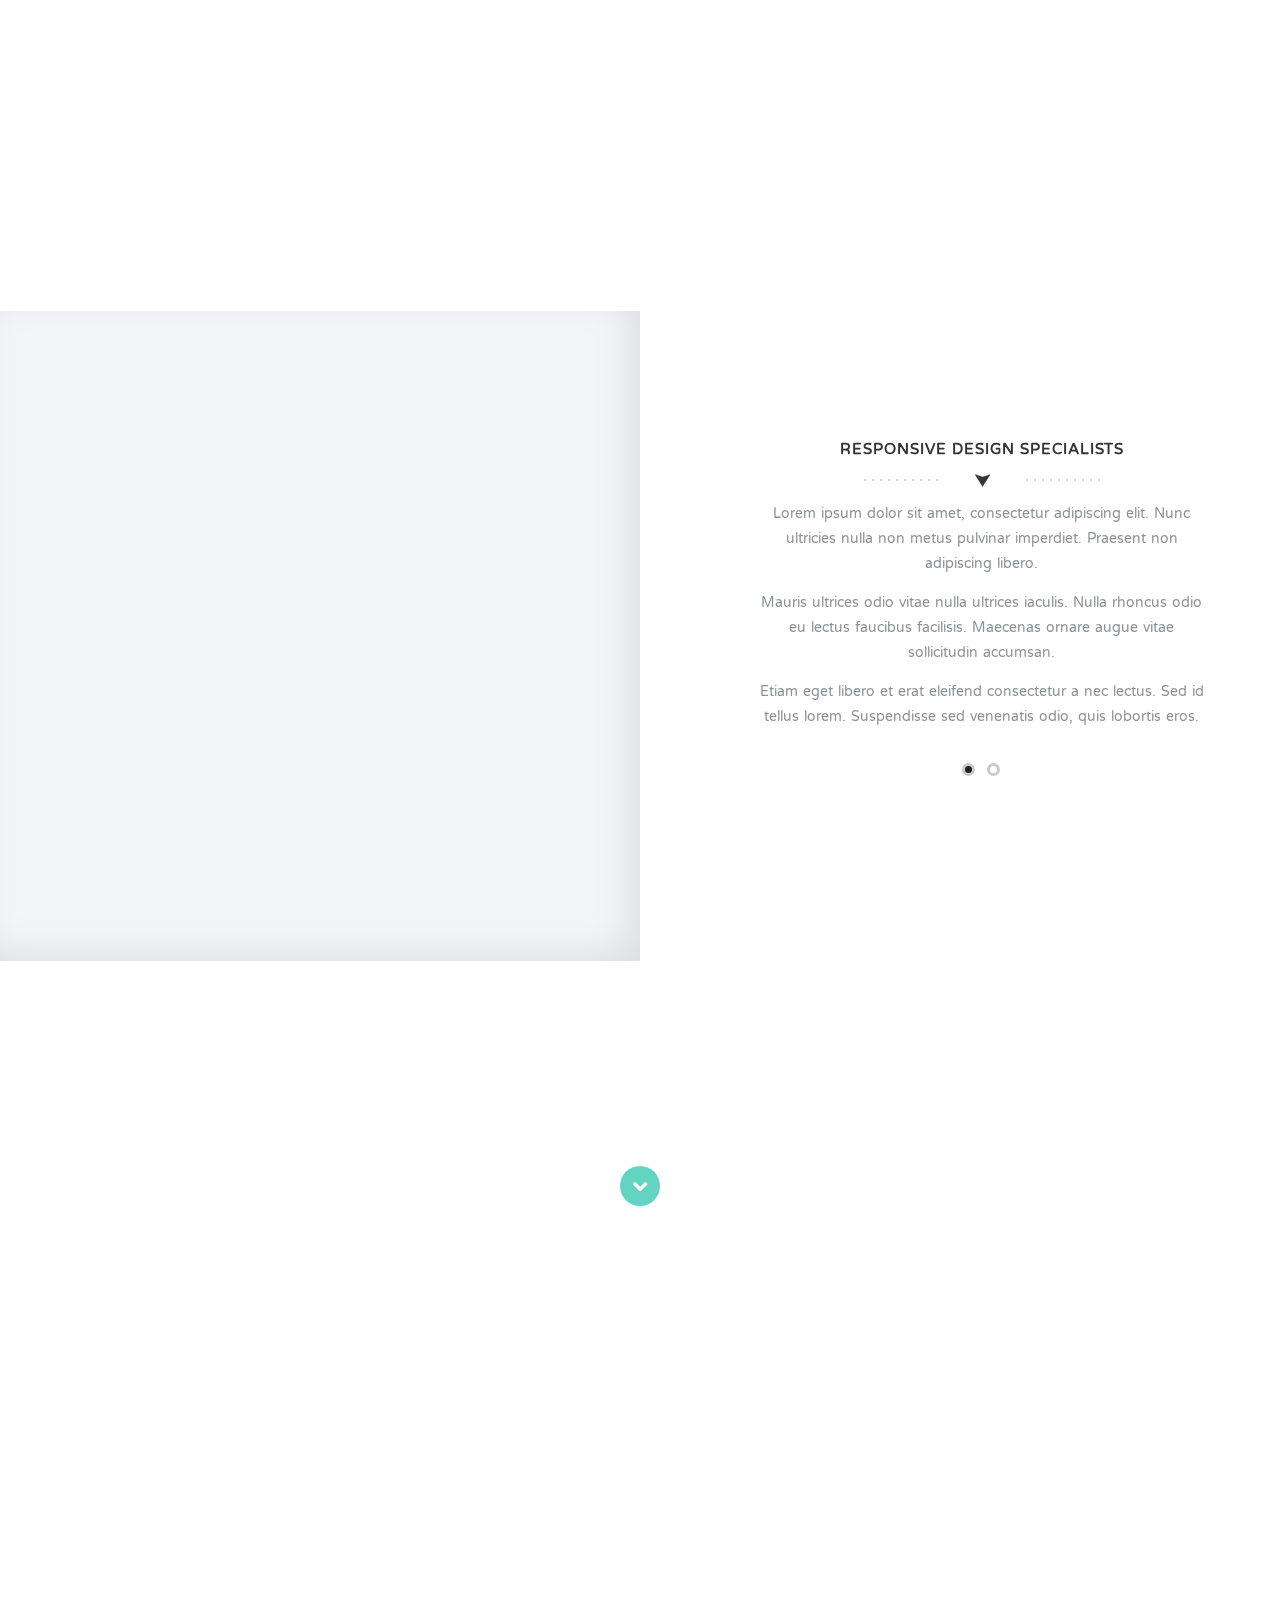
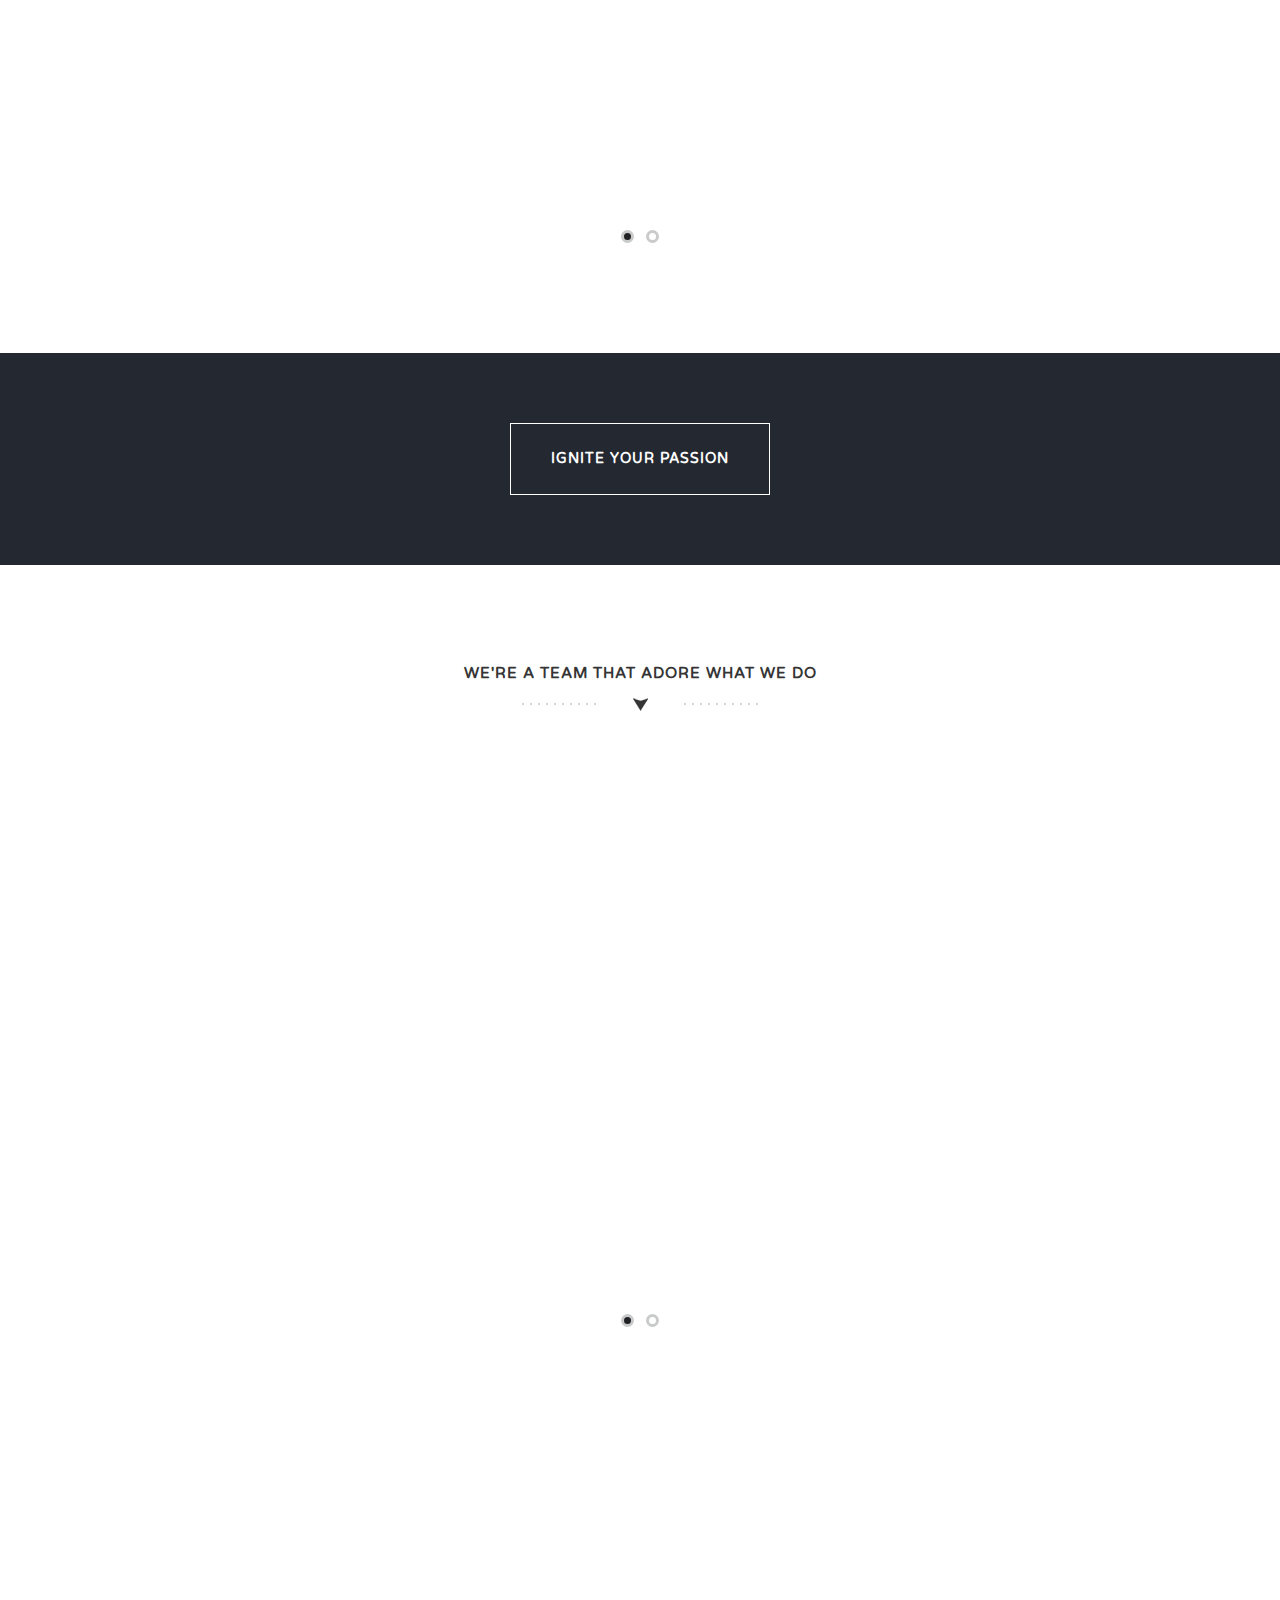
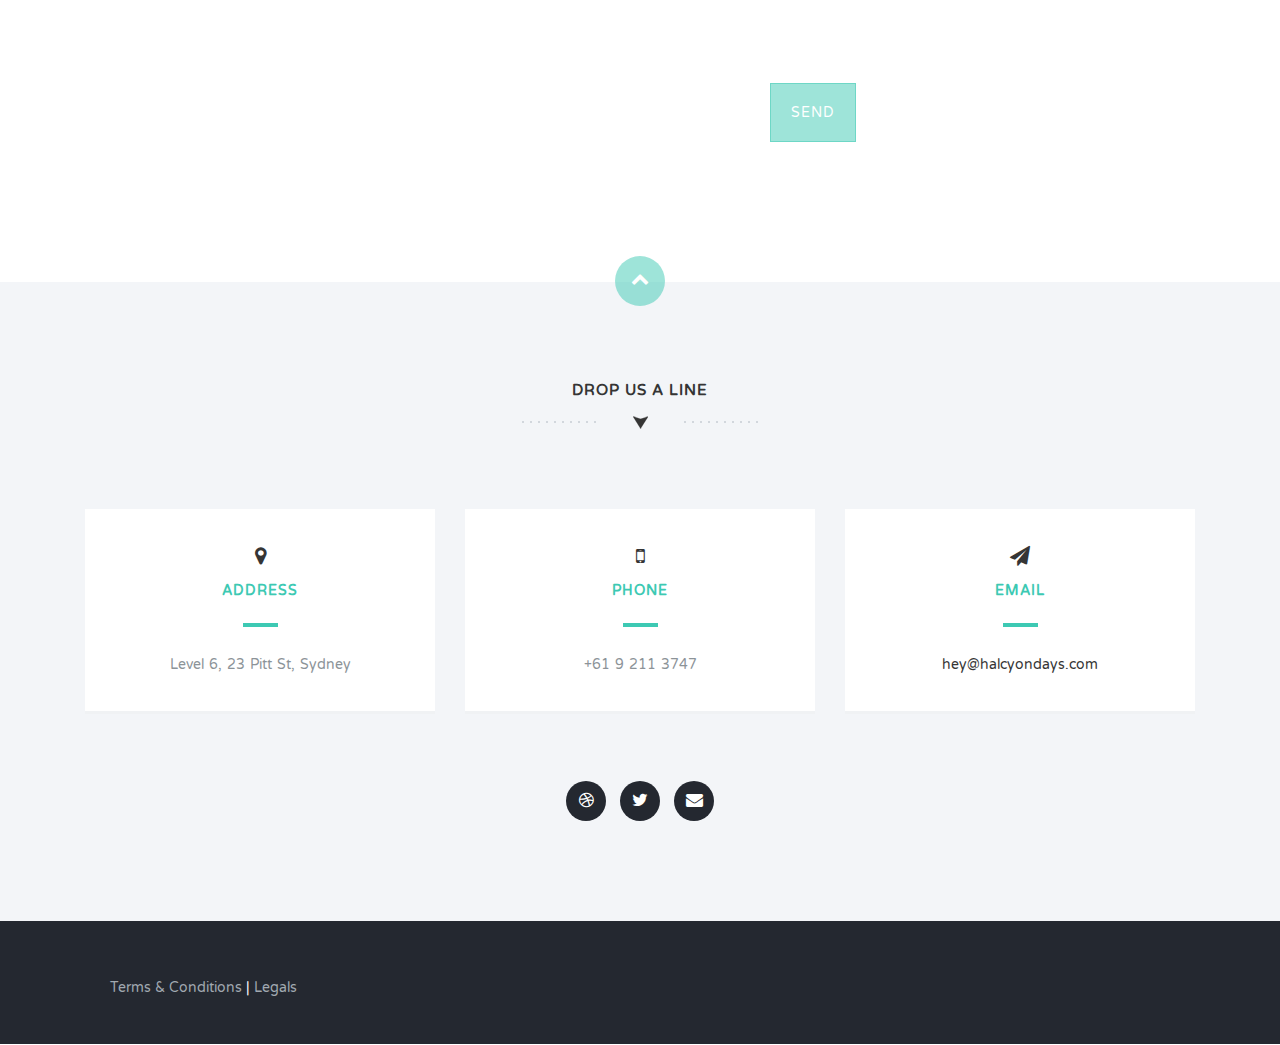
==== commit ef9fa0a7: "updated minor details index" ====
--- a/webroot_alt/index.html
+++ b/webroot_alt/index.html
@@ -54,7 +54,7 @@
               </div>
               <div class="row">
                 <div class="col-md-6 col-md-offset-3 text-center">
-                  <a href="#features" class="learn-more-btn">welcome <i class="fa fa-happy"></i></a>
+                  <a href="#intro" class="learn-more-btn">welcome <i class="fa fa-happy"></i></a>
                 </div>
               </div>
             </div>
@@ -64,7 +64,7 @@
           <div class="container">
             <div class="row">
               <div class="col-md-8 col-md-offset-2 wp1">
-                <h1 class="arrow">A Creative Portfolio Template</h1>
+                <h1 class="arrow">Welcome TEXT PLACEHOLDER</h1>
                 <p>Sed a lorem quis neque interdum <a href="#">consequat ut sed sem</a>. Duis quis tempor nunc. Interdum et malesuada fames ac ante ipsum primis in faucibus. Praesent id tempor ipsum. Fusce at massa ac nunc porta fringilla sed eget neque. Quisque quis pretium nulla. Fusce eget bibendum neque, vel volutpat augue. Lorem ipsum dolor sit amet, consectetur adipiscing elit. Interdum et malesuada fames ac ante ipsum primis in faucibus.</p>
               </div>
             </div>
@@ -402,9 +402,6 @@
                   <li><a href="#">Legals</a></li>
                 </ul>
               </div>
-              <div class="col-md-6 credit">
-                <p>Designed &amp; Developed by <a href="http://www.peterfinlan.com/">Peter Finlan</a> exclusively for <a href="http://tympanus.net/codrops/"><em>Codrops</em></a></p>
-              </div>
             </div>
           </div>
         </footer>
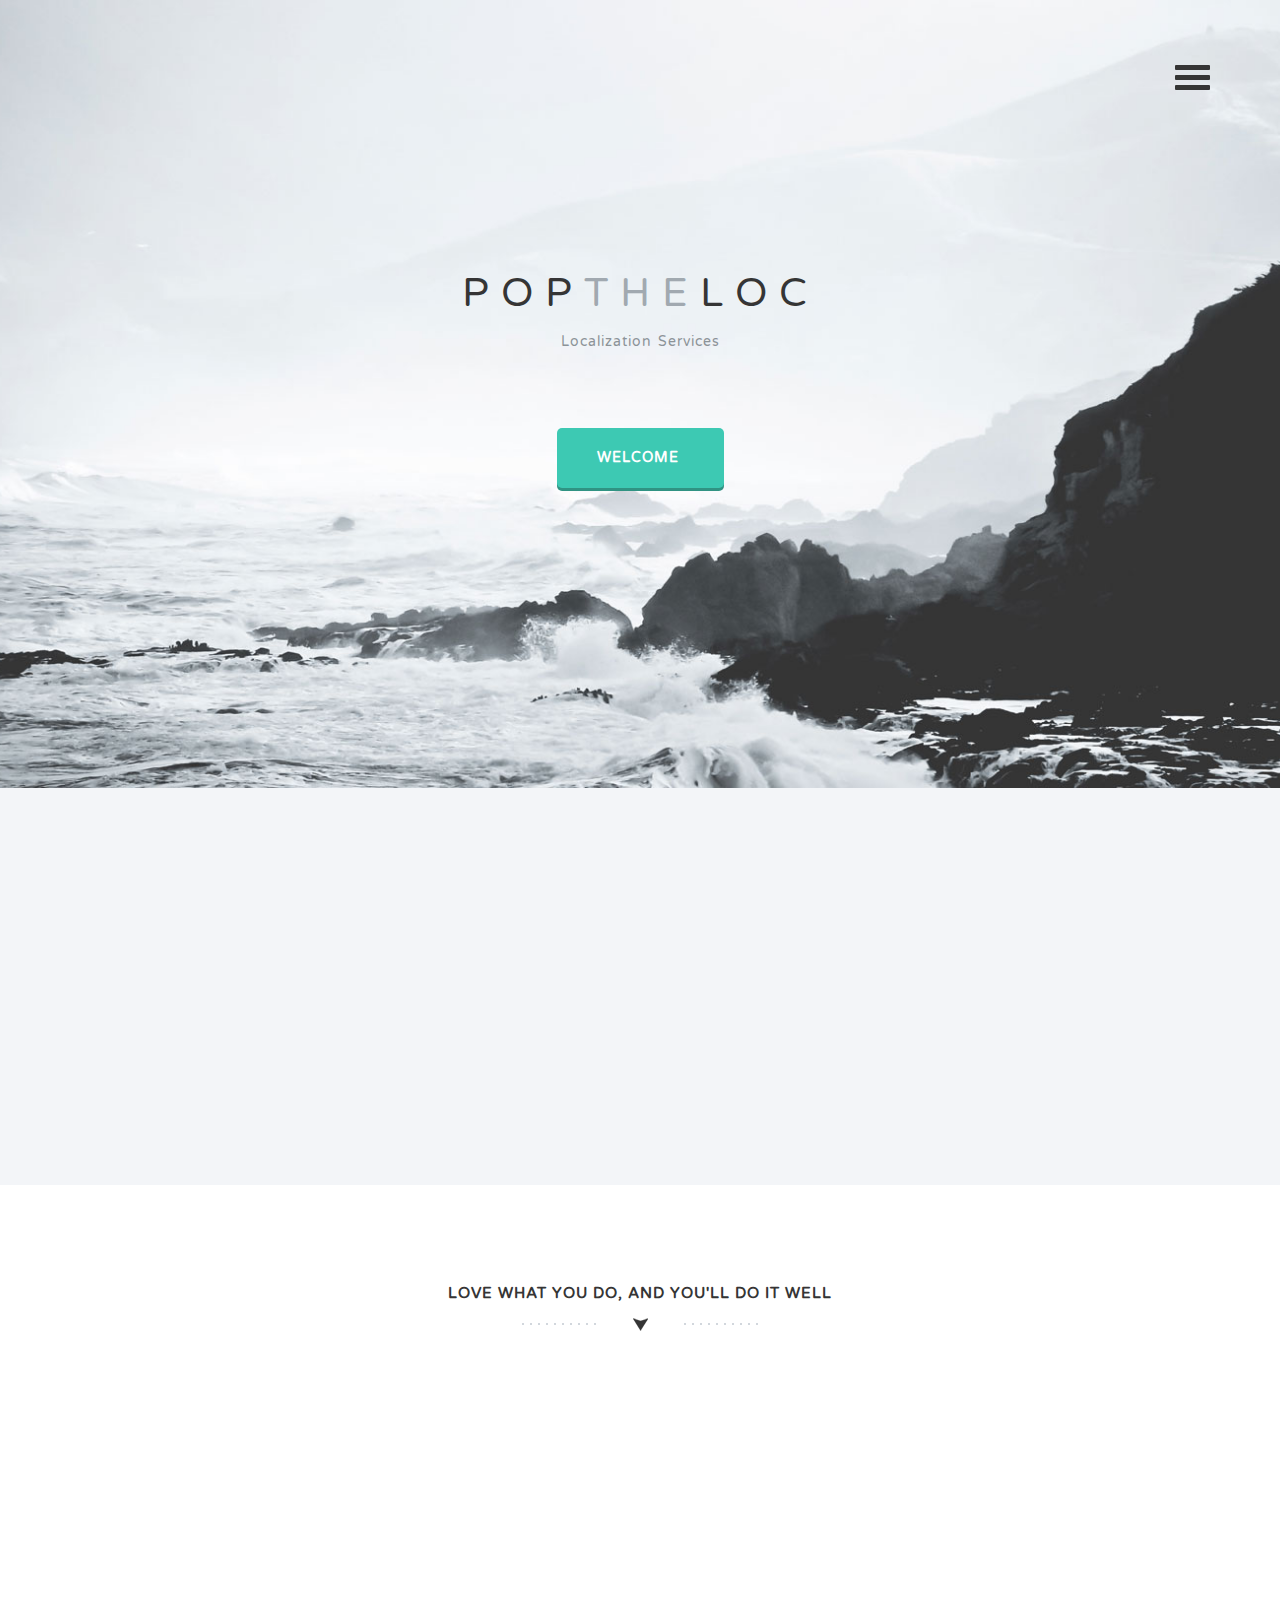
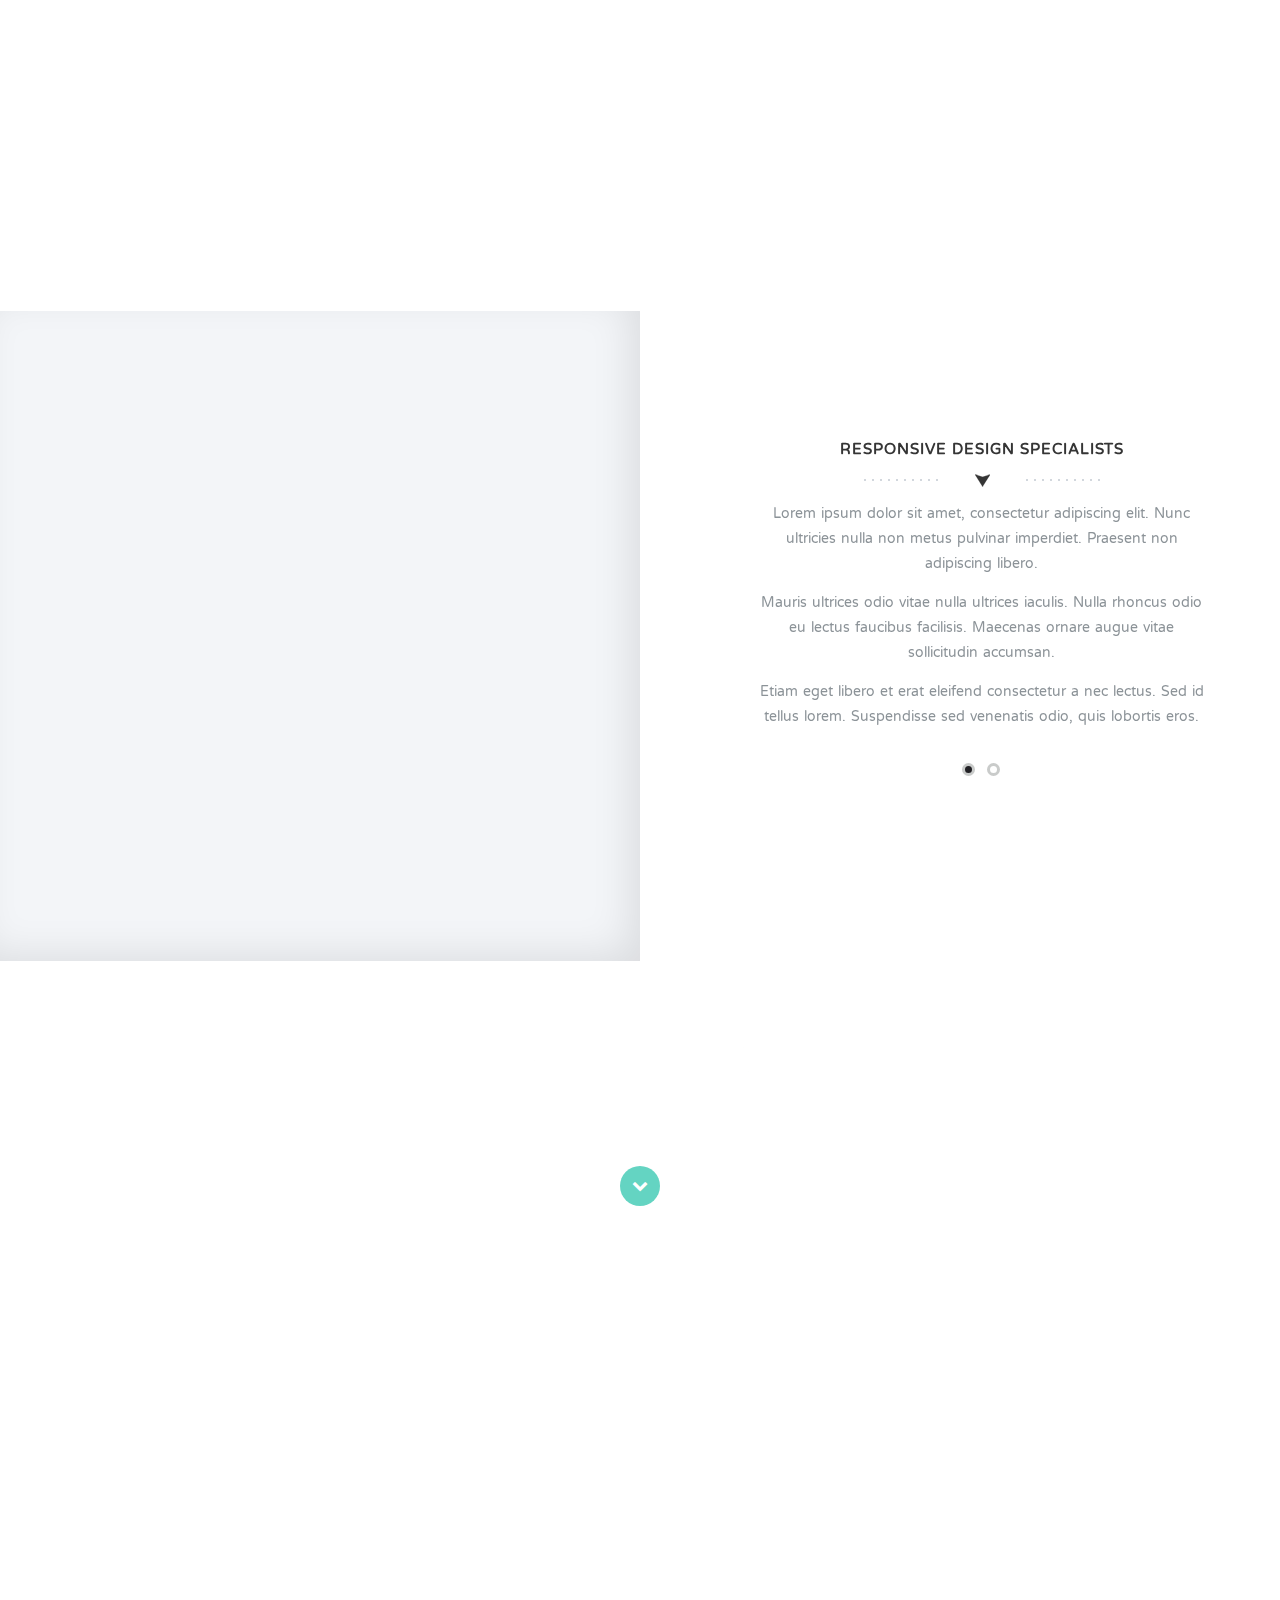
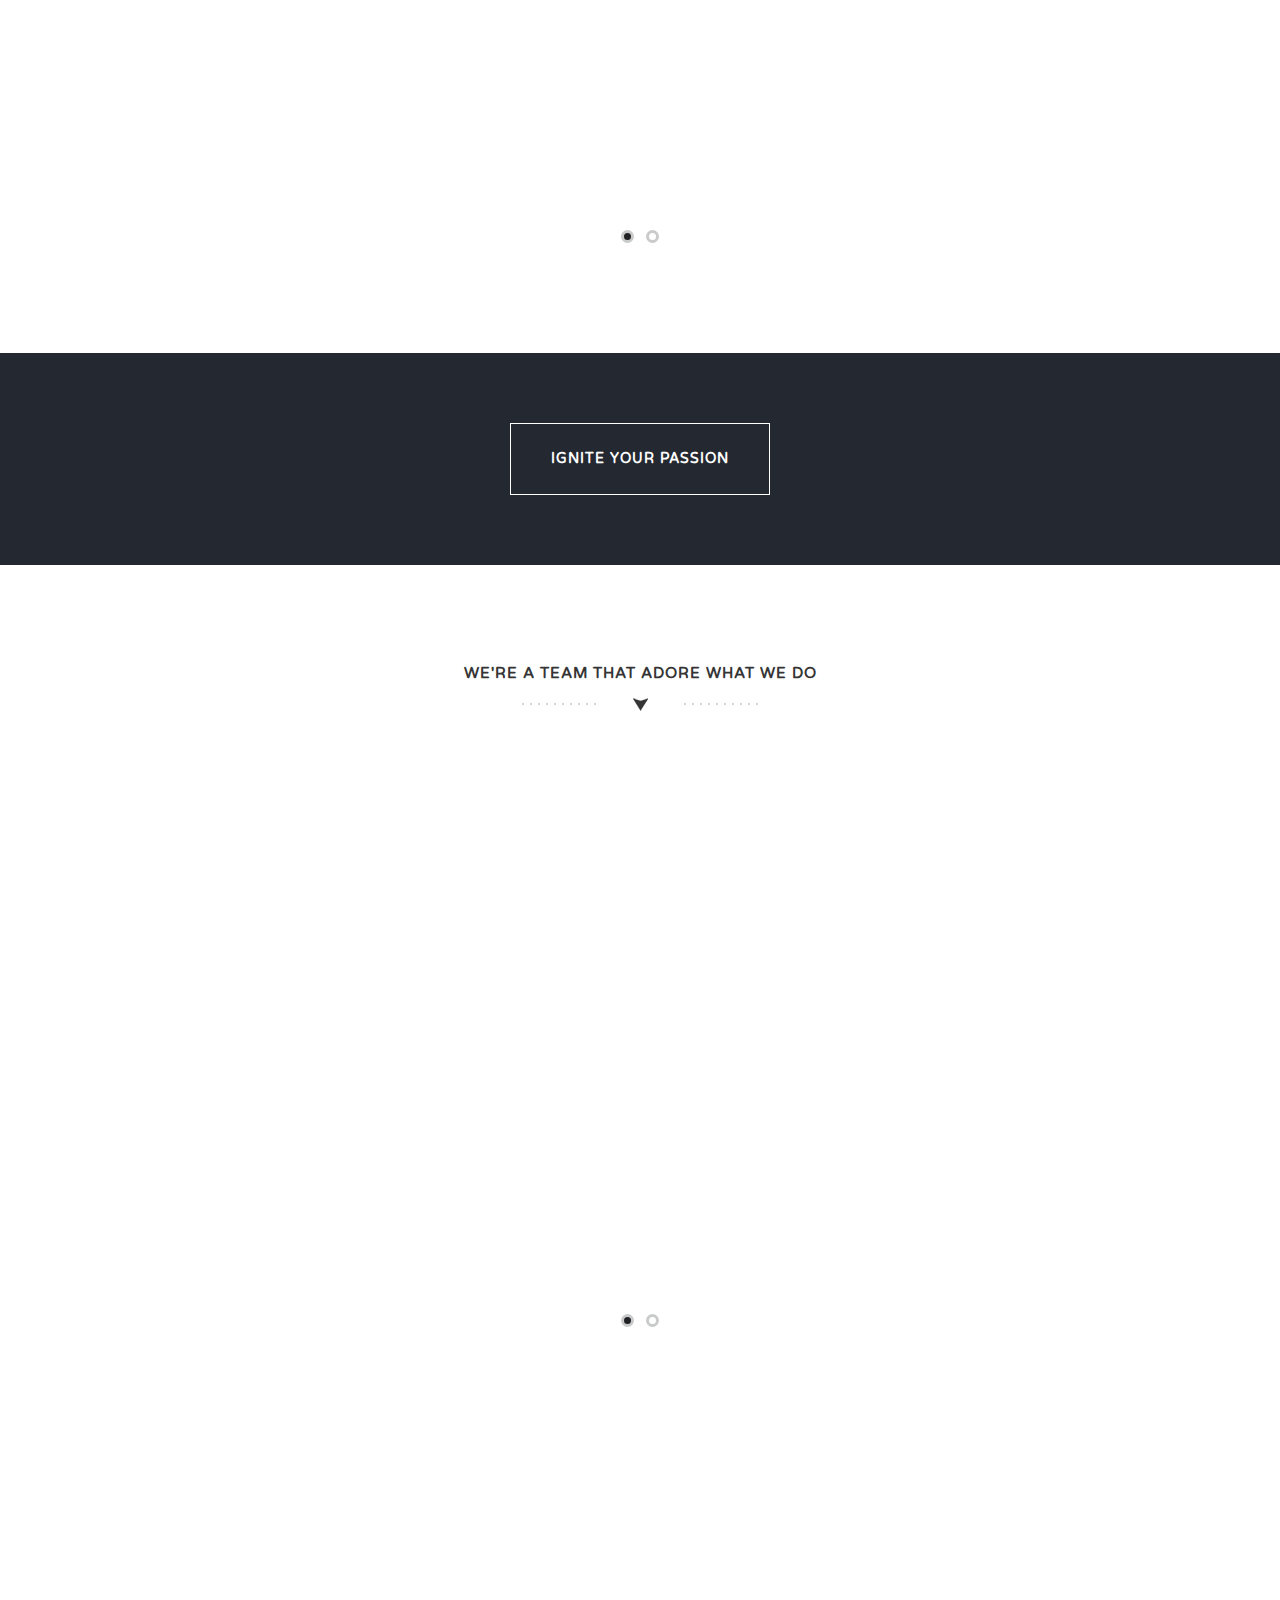
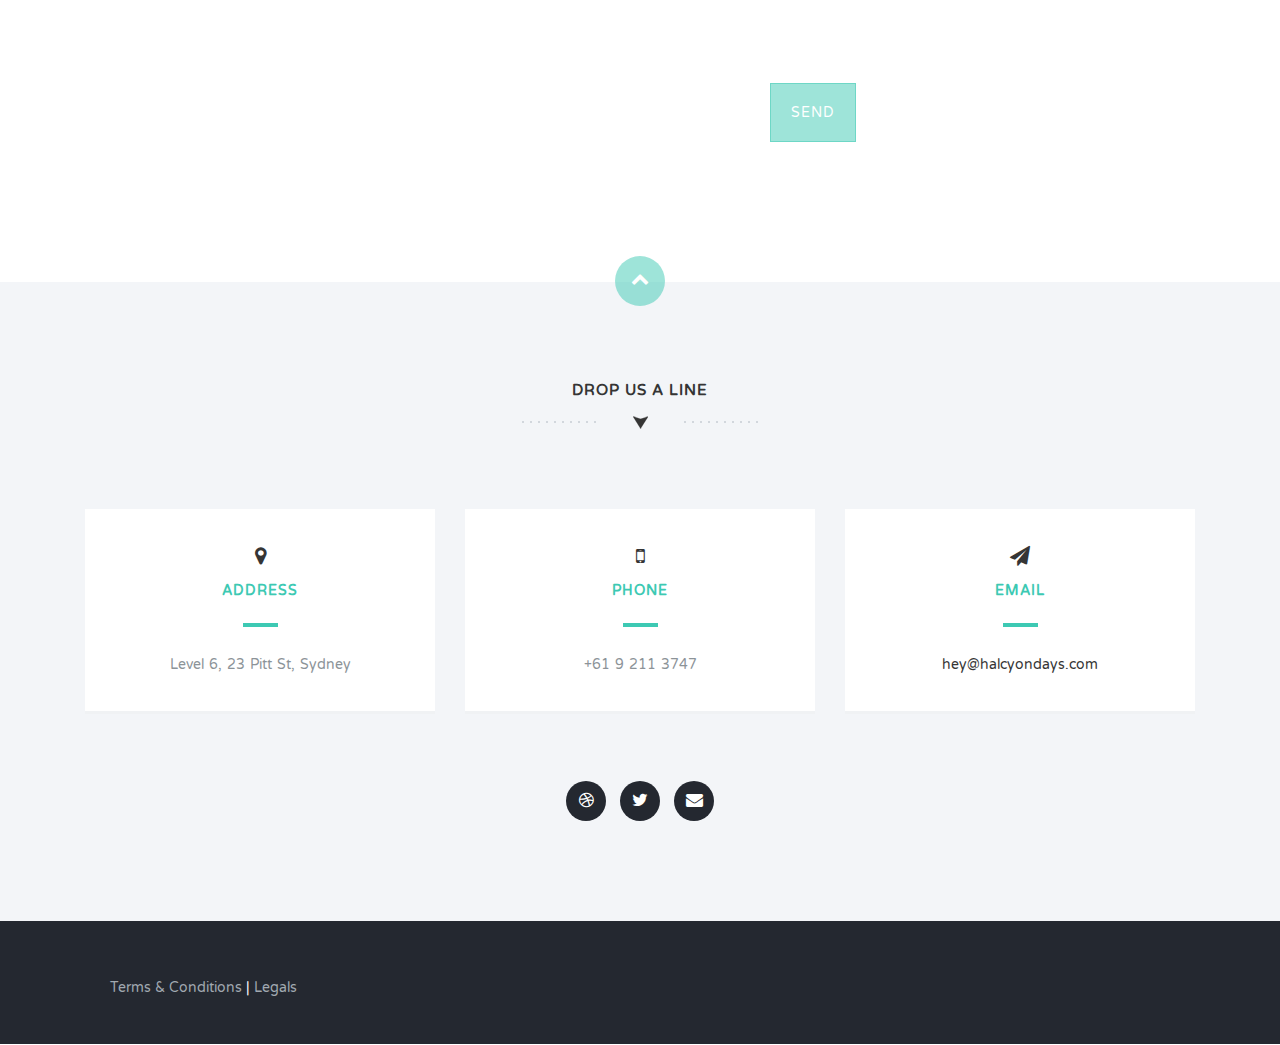
==== commit b8697d3e: "updated again" ====
--- a/webroot_alt/index.html
+++ b/webroot_alt/index.html
@@ -78,25 +78,26 @@
                 <div class="features-wrapper">
                   <div class="col-md-4 wp2">
                     <div class="icon">
-                      <i class="fa fa-laptop shadow"></i>
-                    </div>
-                    <h2>Digital Design</h2>
+                      <i class="fa fa-heart shadow"></i>
+                    </div>
+                    <h2>Creative Video Game Localization</h2>
                     <p>Lorem ipsum dolor sit amet, consectetur adipiscing elit. Sed a lorem quis neque interdum consequat ut sed sem. Duis quis tempor nunc. Interdum et malesuada fames ac ante ipsum
                     primis in faucibus.</p>
                   </div>
                   <div class="col-md-4 wp2 delay-05s">
                     <div class="icon">
-                      <i class="fa fa-code shadow"></i>
-                    </div>
-                    <h2>Web Development</h2>
+                      <i class="fa fa-language shadow"></i>
+                    </div>
+                    <h2>Translations</h2>
                     <p>Lorem ipsum dolor sit amet, consectetur adipiscing elit. Sed a lorem quis neque interdum consequat ut sed sem. Duis quis tempor nunc. Interdum et malesuada fames ac ante ipsum
                     primis in faucibus.</p>
                   </div>
                   <div class="col-md-4 wp2 delay-1s">
                     <div class="icon">
-                      <i class="fa fa-heart shadow"></i>
-                    </div>
-                    <h2>Creative Direction</h2>
+                      <i class="fa fa-flag shadow"></i>
+                    </div>
+                    <h2>Spanish Localization Specialist</h2>
+                    
                     <p>Lorem ipsum dolor sit amet, consectetur adipiscing elit. Sed a lorem quis neque interdum consequat ut sed sem. Duis quis tempor nunc. Interdum et malesuada fames ac ante ipsum
                     primis in faucibus.</p>
                   </div>
@@ -144,7 +145,7 @@
           <div class="container">
             <div class="row">
               <div class="col-md-8 col-md-offset-2">
-                <h1>I got 99 Problems<span>but <em>design</em> 'aint one</span></h1>
+                <h1>Projects<span>showcase</h1>
                 <a href="#portfolio" class="down-arrow-btn"><i class="fa fa-chevron-down"></i></a>
               </div>
             </div>
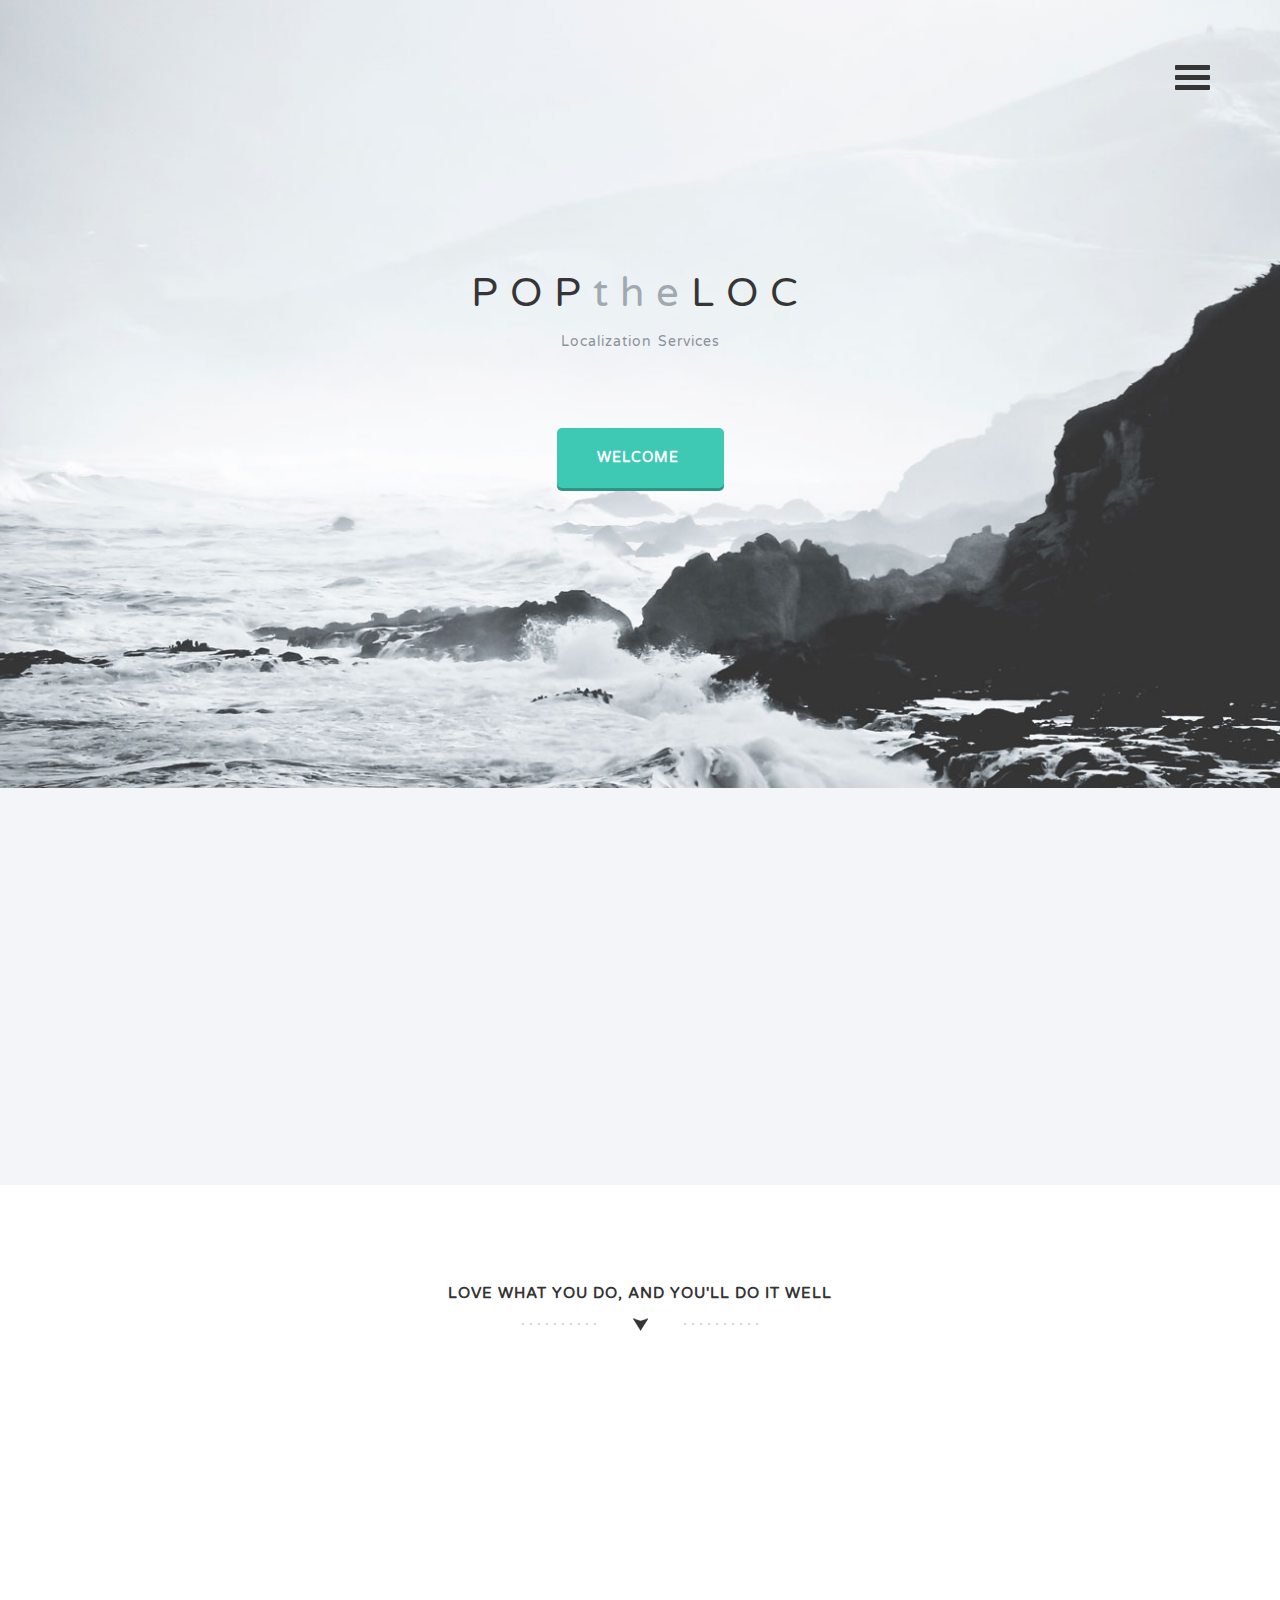
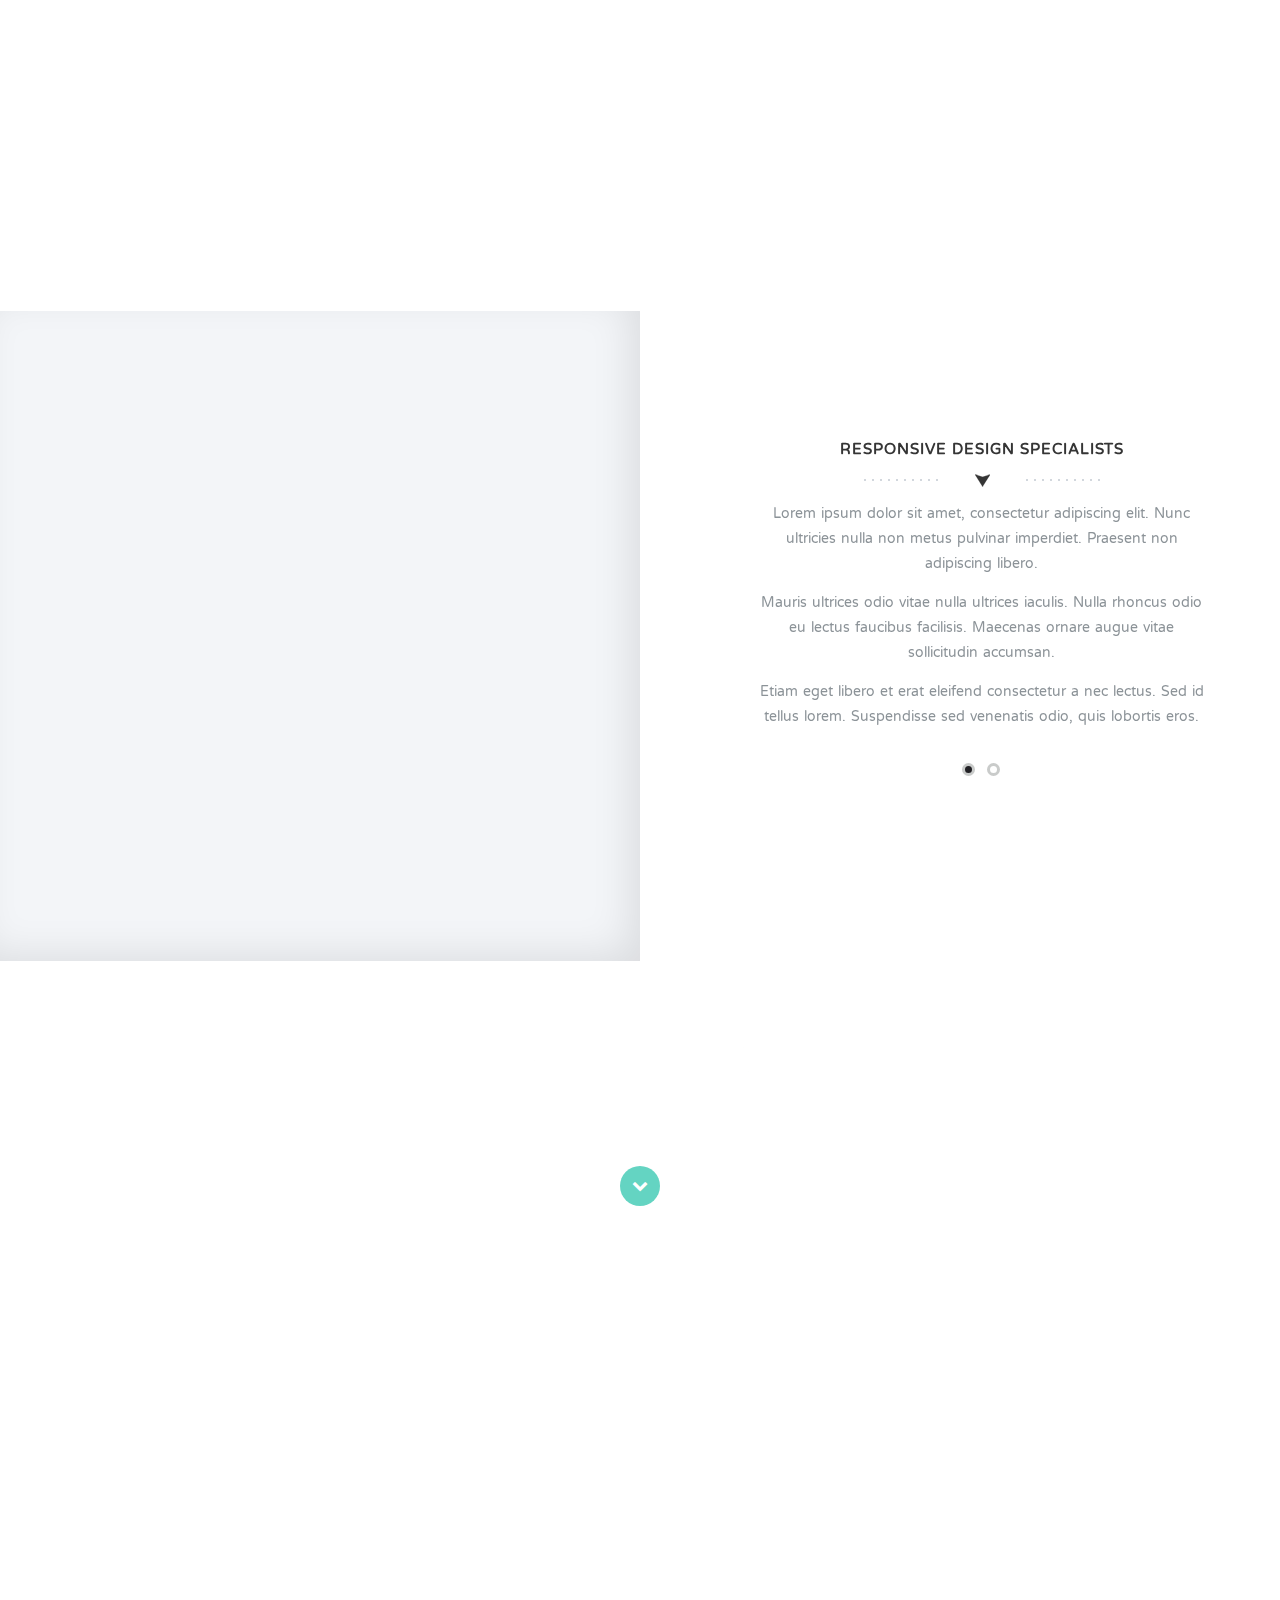
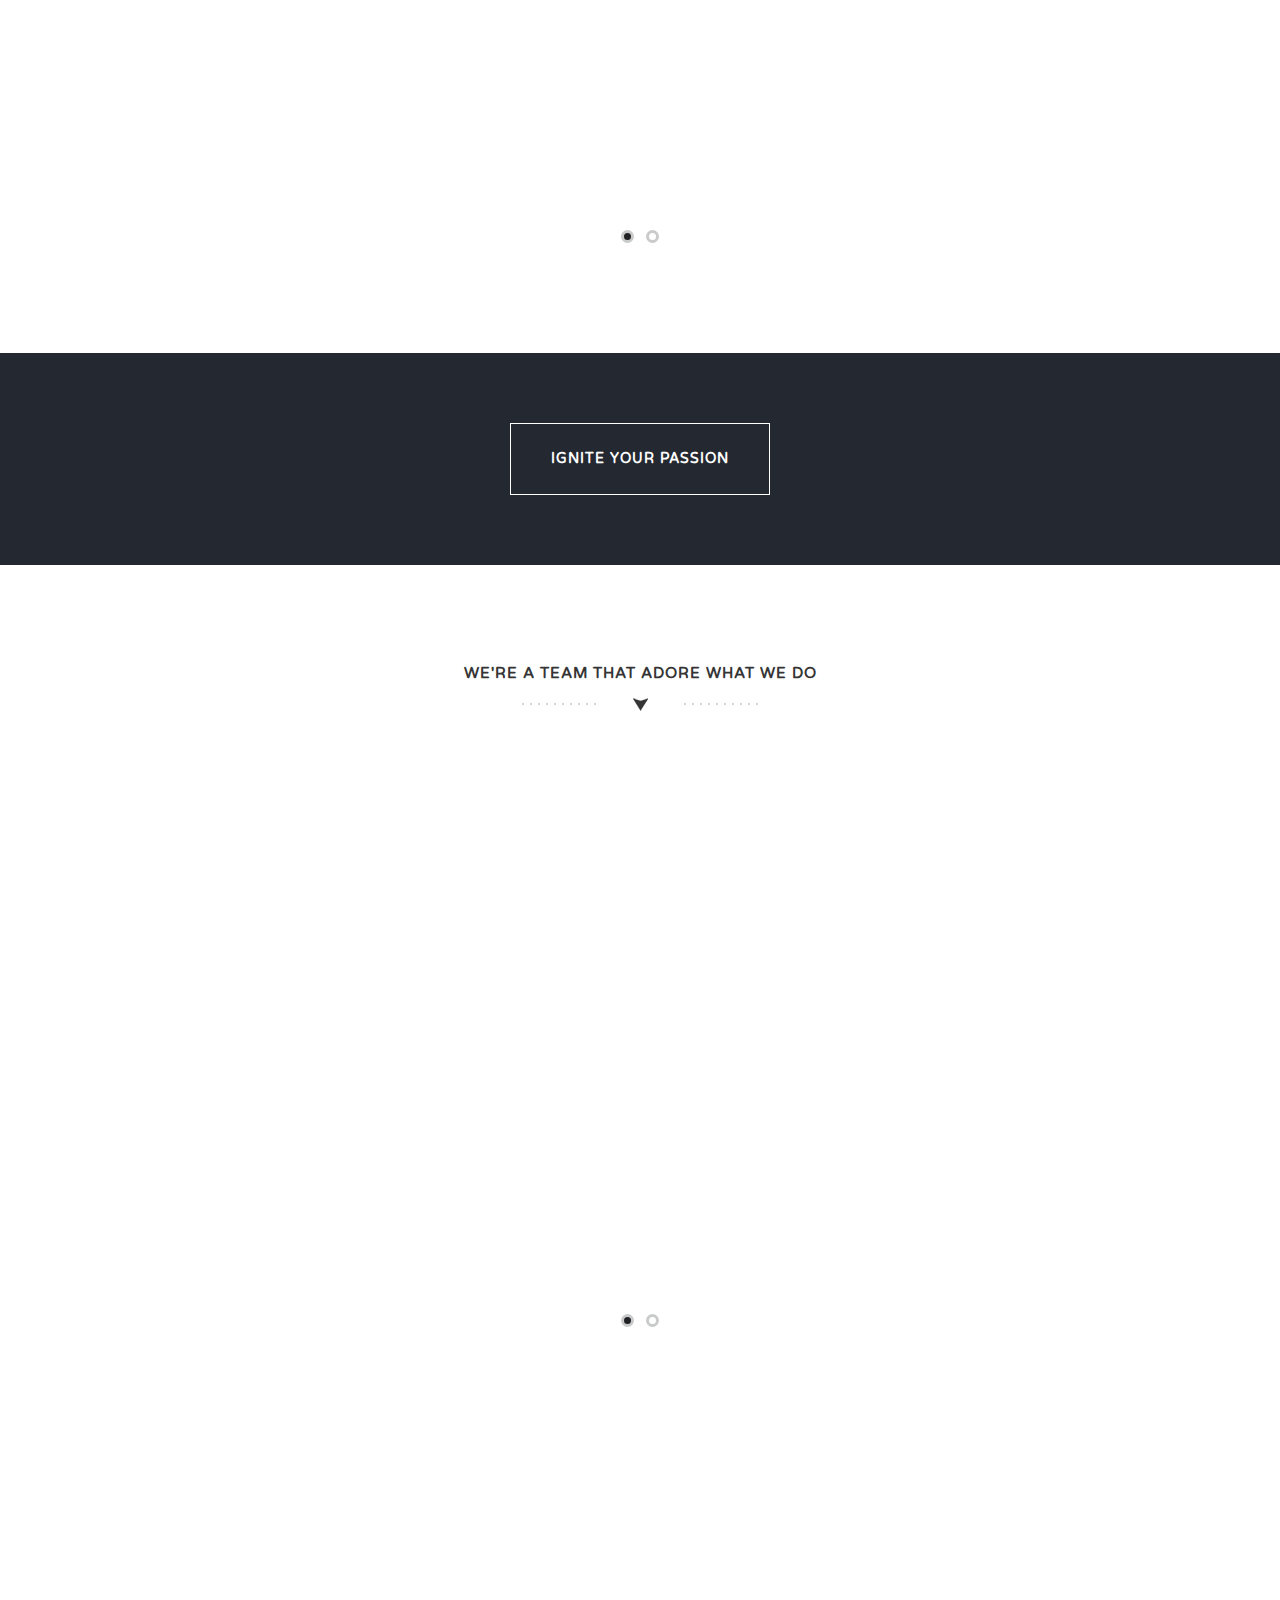
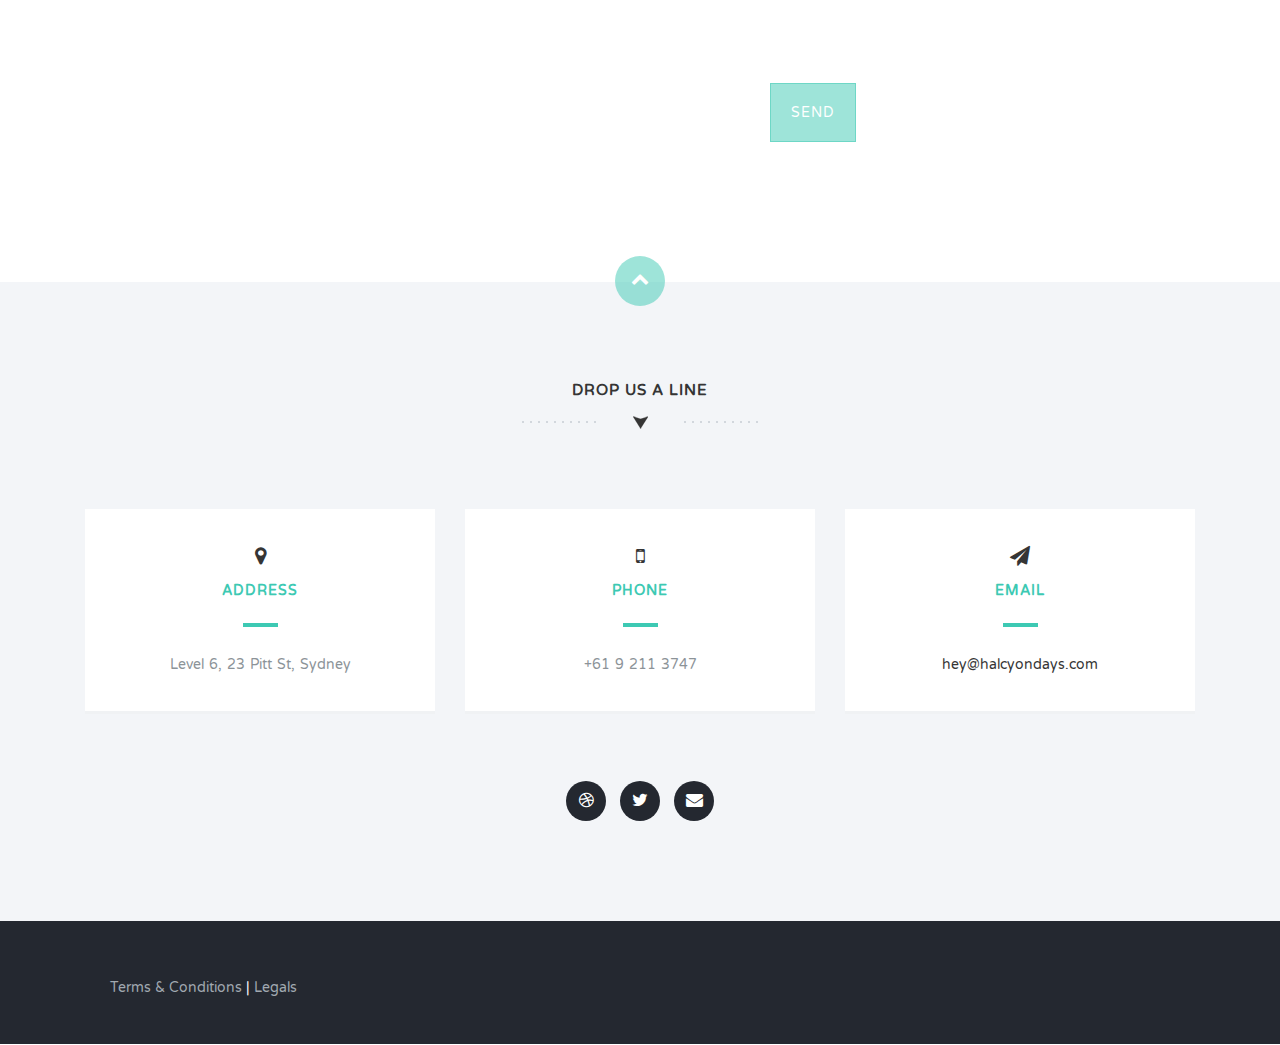
==== commit 1349c53b: "updated some text..." ====
--- a/webroot_alt/index.html
+++ b/webroot_alt/index.html
@@ -48,7 +48,7 @@
               </div>
               <div class="row">
                 <div class="col-md-8 col-md-offset-2 text-center inner">
-                  <h1 class="animated fadeInDown">POP<span>THE</span>LOC</h1>
+                  <h1 class="animated fadeInDown">POP<span>the</span>LOC</h1>
                   <p class="animated fadeInUp delay-05s">Localization Services</p>
                 </div>
               </div>
